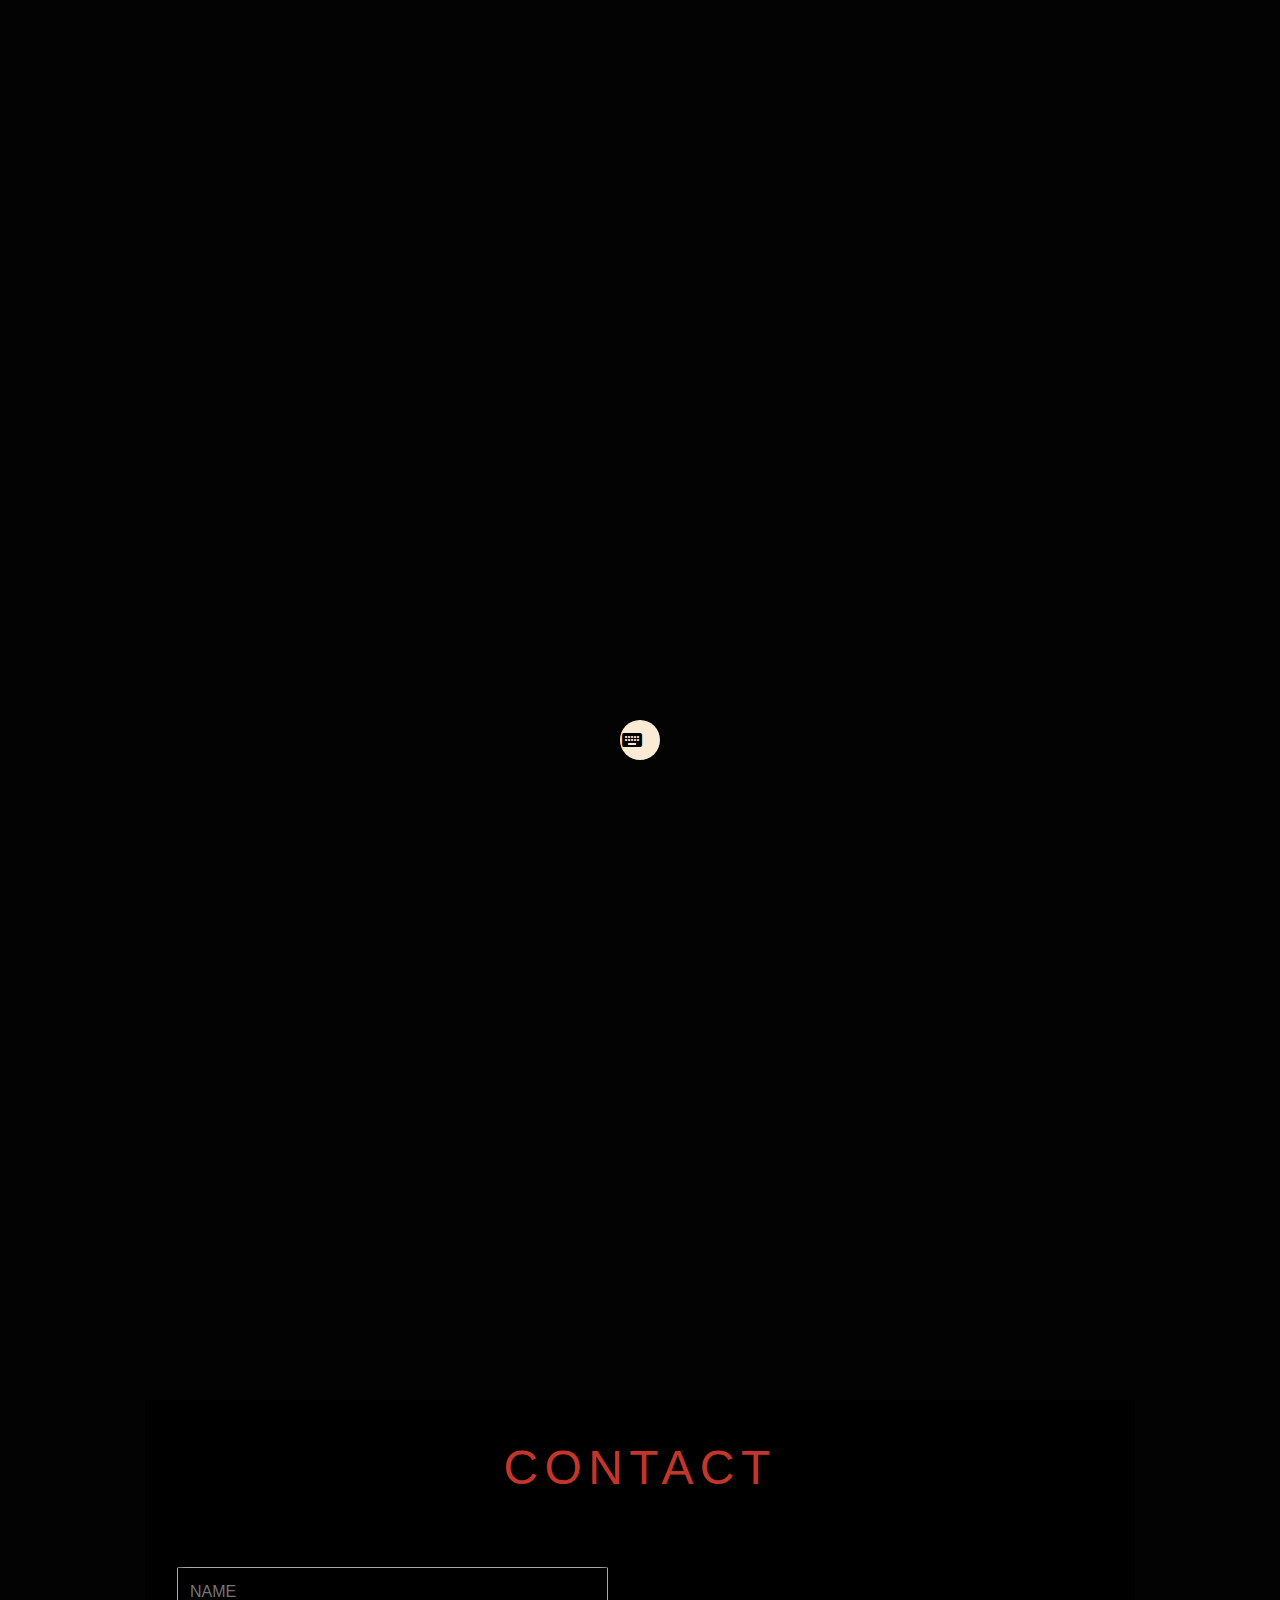
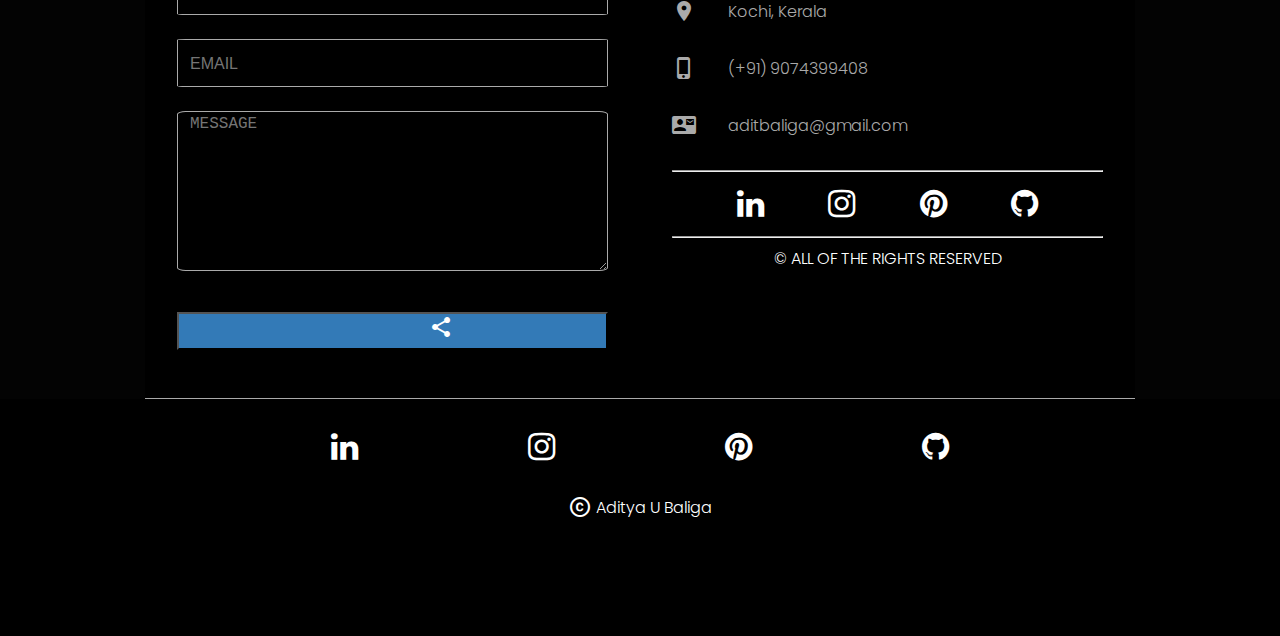
==== index.html @ df80c7c4 "Add files via upload" ====
<html>
    <head>
        <meta name="viewport" content="width=device-width, initial-scale=1">
        <!-- <link href="https://fonts.googleapis.com/css?family=Lora/Ubuntu:300,700&display=swap" rel="stylesheet"> -->
        <link href='https://fonts.googleapis.com/css?family=Poppins' rel='stylesheet'>
        <link rel="stylesheet" href="https://fonts.googleapis.com/icon?family=Material+Icons">
        <link rel="stylesheet" href="https://cdnjs.cloudflare.com/ajax/libs/font-awesome/4.7.0/css/font-awesome.min.css">
        <link rel="stylesheet" href="css/styles.css">
        <script src="js/home.js"></script>
        <title>Aditya Baliga | Portfolio</title>
        <link rel="icon" href="images/me1.jpg">
    </head>
    <body>
        <div class="overlay container">
            <header class="navbar">
                <div class="site-title">
                    <div class="title-image-div">
                        <a href="index.html"><img src="images/me1.jpg " class="title-image" alt="Aditya Baliga"></a>
                    </div>
                    <div class="site-title-info">
                        <h1>ADITYA U BALIGA</h1>
                        <p class="subtitle">A blog/portfolio encompassing my life</p>
                    </div>
                    <div class="menubar">
                        <span class="material-icons menubar-icon" onclick="menubarShow()">menu</span>
                    </div>
                </div>
                <nav class="navbar-menu" id="nvbm">
                    <ul class="nav-list">
                        <li><a href="index.html" class="current-page">Home</a></li>
                        <li><a href="blog.html">Blog</a></li>
                        <li><a href="projects.html">Projects</a></li>
                        <li><a href="resume.html">Resume</a></li>
                        <li><a href="#contact" class="smooth-scroll">Contact</a></li>
                    </ul>
                </nav>
            </header>
            <div class="overlay-about"></div>
            <div class="overlay-arrow">
                <span class="overlay-arrow-symbol" onclick="closeOverlay()">
                    <span class="material-icons overlay-arrow-symbol-up">keyboard_double_arrow_up</span>
                </span>
            </div>
        </div>

        <div class="main container">
            <div class="main-top">
                <div class="articles">
                </div>
                <div class="fun">
                </div>
                <div class="horizontal-scroll">
                  
                </div>
            </div>
            <section class="contact" id="contact">

                <div class="contact-heading">
                <h1 class="section-header">Contact</h1>
                </div>
                
                <div class="contact-wrapper">                  
                  <form id="contact-form" class="form-horizontal" role="form">
                     
                    <div class="form-group">
                      <div class="col-sm-12">
                        <input type="text" class="form-control" id="name" placeholder="NAME" name="name" value="" required>
                      </div>
                    </div>
                    <div class="form-group">
                      <div class="col-sm-12">
                        <input type="email" class="form-control" id="email" placeholder="EMAIL" name="email" value="" required>
                      </div>
                    </div>
                    <textarea class="form-control form-message" rows="10" placeholder="MESSAGE" name="message" required></textarea>
                    
                    <button class="btn btn-primary send-button" id="submit" type="submit" value="SEND">
                      <div class="alt-send-button">
                        <i class="material-icons">ios_share</i><span class="send-text">SEND</span>
                      </div>
                    </button>
                    
                  </form>
                                    
                    <div class="direct-contact-container">
                      <ul class="contact-list">
                        <li class="contact-list-item">
                          <div class="contact-list-symbols"><span class="material-icons">location_on</span></div>
                          <div class="contact-list-text"><span>Kochi, Kerala</span></div>
                        </li>
                        <li class="contact-list-item">
                          <div class="contact-list-symbols"><span class="material-icons">phone_iphone</span></div>
                          <div class="contact-list-text"><span><a href="tel:+91 9074399408" title="Give me a call">(+91) 9074399408</a></span</div>
                        </li>
                        <li class="contact-list-item">
                          <div class="contact-list-symbols"><span class="material-icons">contact_mail</span></div>
                          <div class="contact-list-text"><span><a href="mailto:aditbaliga@gmail.com" title="Send me an email">aditbaliga@gmail.com</a></span></div>
                        </li>
                      </ul>
              
                      <hr>
                      <ul class="social-media-list">
                        <li><a href="#" target="_blank" class="contact-icon">
                          <i class="fa fa-linkedin" aria-hidden="true"></i></a>
                        </li>
                        <li><a href="https://www.instagram.com/adi.baliga/" target="_blank" class="contact-icon">
                          <i class="fa fa-instagram" aria-hidden="true"></i></a>
                        </li> 
                        <li><a href="#" target="_blank" class="contact-icon">
                          <i class="fa fa-pinterest" aria-hidden="true"></i></a>
                        </li> 
                        <li><a href="#" target="_blank" class="contact-icon">
                          <i class="fa fa-github" aria-hidden="true"></i></a>
                        </li>     
                      </ul>
                      <hr>
              
                      <div class="copyright">&copy; ALL OF THE RIGHTS RESERVED</div>
                    </div>
                </div>
              </section>  
                
                
        </div>
        
        <footer>
            <div class="socials">
                <div class="socials-info"></div>
                <div class="social-media">
                    <a href="#" class="fa fa-linkedin"></a>
                    <a href="https://www.instagram.com/adi.baliga/" class="fa fa-instagram"></a>
                    <a href="#" class="fa fa-pinterest"></a>
                    <a href="#" class="fa fa-github"></a>
                </div>
                <div class="copyright-div">
                    <div>
                        <span class="material-icons copyright">copyright</span>
                    </div>
                    <div>
                        <span class="copyright-text">Aditya U Baliga</span>
                    </div>
                </div>
            </div>
        </footer>
    </body>
</html>
---- css/styles.css ----
body {
    margin: 0;
    font-family: 'Poppins';
    font-weight: 300;
    background: black;
}

a {
    text-decoration: none;
    color: rgb(196,54,42);
}

.current-page{
    border-bottom: 1px solid blanchedalmond;
}

/* =======================
   ======== HEADER ========
*/

.overlay {
    width: 100%;
    height: 0;
    /*background-image: url("../images/background640.jpg") !important;*/
    background-color: rgb(3,3,3);
    overflow-y: hidden;
    transition: 1.5s;
  }

.navbar {
    min-height: 8vh;
    height: auto;
    width: 100%;
    max-width: 990px;
    display: none;
    flex-direction: row;
    margin: 0 auto;
}

.title-image-div {
    align-items: center;
    display: flex;
    margin: 0.5em;
}

.title-image{
    border-radius: 50%;
    border:1px solid blanchedalmond;
    height: 3em;
    margin: auto;
}

.title-image:hover,
.title-image:focus{
    cursor: pointer;
}

.site-title {
    width: 40%;
    display: flex;
    flex-direction: row;
    justify-content: space-evenly;
}

.site-title-info{
    text-align: center;
    width: 90%;
}

.site-title h1{
    color: rgb(248,201,197);
    font-size: 1.5em;
}

.site-title p{
    margin-top:-1em;
    color: blanchedalmond;
    font-size: 1em;
}

.menubar{
    display: none;
    width: 10%;
    text-align: center;
    margin: auto;
    color: #AAAAAA;
}

nav {
    width: 55%;
}

nav ul{
    list-style: none; /* remove bullet points */ 
    display: flex;
    flex-direction: row;
    justify-content: space-between;
    font-size: 1.5em;
}

.nav-list li:hover,
.nav-list li:focus{
    transform: scale(1.1);
}

.overlay-about {
    height: 80%;
}

.overlay-arrow {
    height: 20%;
    display: flex;
    align-items:start;
    justify-content: space-evenly;
}

.overlay-arrow-symbol {
    height: 40px;
    width: 40px;
    background-color: antiquewhite;
    border-radius: 50%;
    padding: 0 0;
    display: flex;
    align-items: center;
    justify-content: space-evenly;
}

.overlay-arrow-symbol:hover{
    cursor: pointer;
    transform: scale(1.1);
}

/* =======================
   ======== MAIN CONTENT ========
*/

.main {
    width: 100%;
    height: auto;
    background-color: rgb(3,3,3);
}

.main-top{
    width: 100%;
    max-width: 990px;
    margin: 0 auto;
    height: 500px;
    display: flex;
    justify-content: center;
}


.bounce-image {
    width: 25%;
    animation: bounce 3s linear infinite;
    animation-fill-mode: both;
}

@keyframes bounce {
    0%, 20%, 50%, 80%, 100% {
        transform: translateY(0);
    }
    40% {
        transform: translateY(-4em);
    }
    60% {
        transform: translateY(-2em);
    }
}

body {
    margin: 0;
    padding: 0;
    background-color: #000;
    padding-bottom: 100px;
  }
  
.contact {
    width: 100%;
    max-width: 990px;
    background-color: #000;
    margin: 0 auto;
    display: flex;
    flex-direction: column;
    justify-content: center;
    height: auto;
    border-bottom: 0.05em solid #AAAAAA;
    margin-bottom: 1em;
}

.section-header {
    text-align: center;
    margin: 0 auto;
    padding: 2.5rem 0;
    color: rgb(196,54,42);;
    text-transform: uppercase;
    letter-spacing: 0.4rem;
    font: 300 3em 'Oswald', sans-serif;
}


.contact-wrapper {
    display: flex;
    width: 100%;
}

.form-horizontal{
    width: 50%;
    border: 2em solid #000;
}

.form-group{
    width: 100%;
}

.form-control{
    width: 100%;
    height: 3em;
    margin-bottom: 1.5em;
    border: 0.1em solid #AAAAAA;
    border-radius: 2%;
    background-color: #000;
    color: gold;
    font-size: 1rem;
    padding-left: 0.75em;
    padding-top: 0.2em;
}

.form-group.focus {
    border-color: #007bb5 !important;
}

.form-message{
    height: 10em;
}

.send-button{
    width: 100%;
    background-color: #337AB7;
    color: white;
}

.send-button {
    margin-top: 1.3em;
    height: 2.8em;
    width: 100%;
    overflow: hidden;
    transition: all .2s ease-in-out;
}

.alt-send-button {
    width: 100%;
    height: 2.4em;
    transition: all .2s ease-in-out;
}

.send-text {
    display: block;
    margin-top: 1em;
    font: 700 0.85em 'Lato', sans-serif;
    letter-spacing: 0.1em;
}

.alt-send-button:hover {
    transform: translate3d(0, -2em, 0);
}

.direct-contact-container{
    width: 50%;
    border: 2rem solid #000;
}

.contact-list{
    list-style: none;
    padding: 0;
}

.contact-list-item{
    padding: 1em 0;
    display: flex;
}

.contact-list-item:hover .contact-list-text, 
.contact-list-item:hover .contact-list-symbols,
.contact-list-item:hover .contact-list-text a{
    color: white;
}

.contact-list-symbols,
.contact-list-text {
    display: block;
    color: #AAAAAA;
}

.contact-list-text{
    margin-left: 2em;
}

.contact-list-text a{
    text-decoration: none;
    color: #AAAAAA;
}

.social-media-list{
    display: flex;
    justify-content: space-evenly;
    padding: 0;
}

.contact-icon{
    display: block;
}

.copyright{
    text-align: center;
    color: blanchedalmond;
}

/* =======================
   ======== FOOTER ========
*/

.socials {
    width: 100%;
    max-width: 990px;
    margin: 0 auto;
}

.socials-info{
    height: 0;
    background-color: brown;
}

.social-media{
    display: flex;
    padding: 1em;
    justify-content: space-evenly;
}

.fa {
    display: block;
    font-size: 2em;
    text-align: center;
    text-decoration: none;
    border-radius: 50%;
    background: #000;
    color: white;
  }



.fa-linkedin:hover,
.fa-linkedin:focus{
    color: #007bb5;
    transform: scale(1.1);
  }
.fa-instagram:hover,
.fa-instagram:hover:focus{
   color: rgb(244,0,131);
   transform: scale(1.1);
}

.fa-pinterest:hover,
.fa-pinterest:focus{
    color: #cb2027;
    transform: scale(1.1);
  }

.fa-github:hover,
.fa-github:focus{
    color: #9B59B6;
    transform: scale(1.1);
  }

.copyright-div{
    margin: 1em auto;
    align-items: center;
    display: flex;
    justify-content: center;
}

.copyright{
    color:white;
    margin: 0 0.1em;
}

.copyright-text{
    color: white;
    margin: 0 0.1em;
}

.copyright-div:hover .copyright,
.copyright-div:hover .copyright-text,
.copyright-div:focus .copyright,
.copyright-div:focus .copyright-text {
    color: gold; 
}

@media (max-width: 990px) {
    .navbar{
        flex-direction: column;
        margin:0;
        height: auto;
    }
    
    .navbar .site-title{
        width: 100%;
        text-align: center;
        justify-content: space-evenly;
        margin:0 auto;
    }

    .menubar {
        display: block;
    }

    .menubar-icon:hover,
    .menubar-icon:focus{
        transform: scale(1.15); /* Add a scale transformation on hover */
        cursor: pointer;
    }
    
    .navbar-menu{
        flex-direction: column;
        width: 100%;
        display: none;
        transition: 1.5s;
    }

    .visible {
        width: 90%;
        height: auto;
        display: block;
        margin: auto;
        text-align: center;
    }

    nav ul{
        flex-direction: column;
        text-align: center;
    }

    .contact-wrapper{
        flex-direction: column;
    }

    .form-horizontal{
        margin: 0 auto;
        padding-bottom: 1em;
        border-bottom: 0.1em solid #fff;
    }

    .direct-contact-container{
        margin:0 auto;
    }

    .social-media-list .fa-linkedin{
        color: #007bb5;
    }
    .social-media-list .fa-instagram{
        color: rgb(244,0,131);
    }

    .social-media-list .fa-pinterest{
        color: #cb2027;
    }

    .social-media-list .fa-github{
        color: #9B59B6;
    }
}
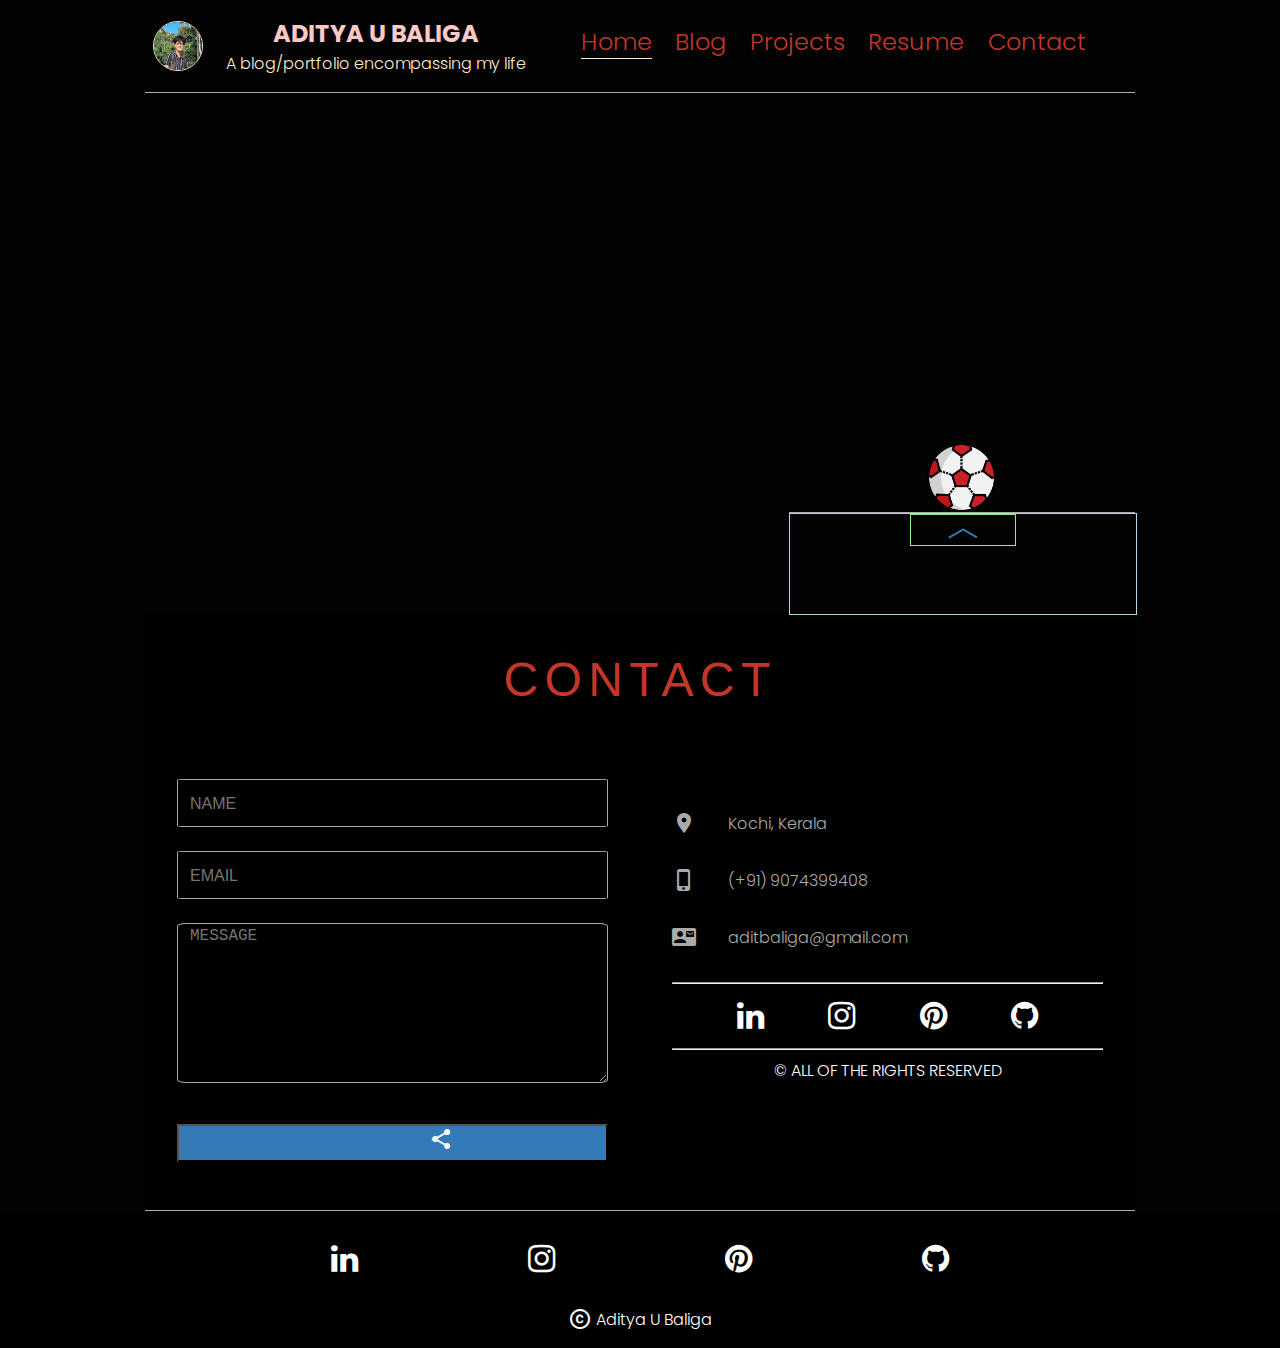
==== commit 284b1868: "Add files via upload" ====
--- a/index.html
+++ b/index.html
@@ -48,9 +48,20 @@
                 <div class="articles">
                 </div>
                 <div class="fun">
-                </div>
-                <div class="horizontal-scroll">
-                  
+                  <div class="fun-animation" onclick="bounceFootball()">
+                    <img class="fun-animation-image" src="images/football-svgrepo-com.png">
+                  </div>
+                  <div class="fun-text">
+                    <div class="fun-text-attachment">
+                      <div class="fun-text-attachment-div fun-text-attachment-div-1">
+                        <div class="attachline attachline-1"></div>
+                      </div>
+                      <div class="fun-text-attachment-div fun-text-attachment-div-2">
+                        <div class="attachline attachline-2"></div>
+                      </div>
+                    </div>
+                    <div class="fun-text-board"></div>
+                  </div>
                 </div>
             </div>
             <section class="contact" id="contact">
--- a/css/styles.css
+++ b/css/styles.css
@@ -32,9 +32,28 @@
     height: auto;
     width: 100%;
     max-width: 990px;
+    border-bottom: 0.1em solid #AAAAAA;
     display: none;
     flex-direction: row;
     margin: 0 auto;
+}
+
+
+nav {
+    width: 55%;
+}
+
+nav ul{
+    list-style: none; /* remove bullet points */ 
+    display: flex;
+    flex-direction: row;
+    justify-content: space-between;
+    font-size: 1.5em;
+}
+
+.nav-list li:hover,
+.nav-list li:focus{
+    transform: scale(1.1);
 }
 
 .title-image-div {
@@ -86,23 +105,6 @@
     color: #AAAAAA;
 }
 
-nav {
-    width: 55%;
-}
-
-nav ul{
-    list-style: none; /* remove bullet points */ 
-    display: flex;
-    flex-direction: row;
-    justify-content: space-between;
-    font-size: 1.5em;
-}
-
-.nav-list li:hover,
-.nav-list li:focus{
-    transform: scale(1.1);
-}
-
 .overlay-about {
     height: 80%;
 }
@@ -144,7 +146,6 @@
     width: 100%;
     max-width: 990px;
     margin: 0 auto;
-    height: 500px;
     display: flex;
     justify-content: center;
 }
@@ -156,15 +157,108 @@
     animation-fill-mode: both;
 }
 
-@keyframes bounce {
-    0%, 20%, 50%, 80%, 100% {
-        transform: translateY(0);
+.articles{
+    width: 65%;
+}
+
+.fun{
+    height: 500px;
+    width: 35%;
+}
+
+.fun-animation{
+    height: 80%;
+    width: 100%;
+    border-bottom: 0.1em #AAAAAA solid;
+    display: flex;
+    align-items: flex-end;
+    justify-content: center;
+    overflow: hidden; /* Ensure the bouncing effect stays within the container */
+}
+
+.fun-animation-image{
+    width: 20%;
+    cursor: pointer;
+    /*animation: bounce 0.5s ease 2;*/
+    animation: none;
+}
+
+.fun-text{
+    height: 20%;
+    width: 100%;
+    border: 1px lightblue solid;
+}
+
+.fun-text-attachment{
+    width: 30%;
+    height: 30%;
+    margin: 0 auto;
+    border: 1px lightgreen solid;
+    position: relative; /* Add this line */
+    display: flex;
+    justify-content: center;
+}
+
+.fun-text-attachment-div{
+    width: 50%;
+    overflow: hidden;
+    margin-bottom: 0;
+    margin-top: auto;
+}
+
+.fun-text-attachment-div-1{
+    margin-right: 0;
+}
+
+.attachline{
+    width: 0.1em;
+    height: 100%;
+    background-color: #337AB7;
+}
+
+.attachline-1{
+    transform: rotate(60deg);
+    margin-left: auto;
+    margin-right: 0;
+}
+
+.attachline-2{
+    transform: rotate(-60deg);
+}
+
+@keyframes bounce{
+    10% {
+        transform: translateY(-3em) rotate(36deg);
+    }
+    20% {
+        transform: translateY(-6em) rotate(72deg);
+    }
+    30% {
+        transform: translateY(-9em) rotate(108deg);
     }
     40% {
-        transform: translateY(-4em);
+        transform: translateY(-5em) rotate(144deg);
+    }
+    45% {
+        transform: translateY(-2em) rotate(162deg);
+    }
+    50% {
+        transform: translateY(0) rotate(180deg);
     }
     60% {
-        transform: translateY(-2em);
+        transform: translateY(-2em) rotate(216deg);
+    }
+    70% {
+        transform: translateY(-5em) rotate(252deg);
+    }
+    80% {
+        transform: translateY(0) rotate(288deg);
+    }
+    90% {
+        transform: translateY(-2em) rotate(324deg);
+    }
+    100% {
+        transform: translateY(0) rotate(360deg);
     }
 }
 
@@ -172,7 +266,6 @@
     margin: 0;
     padding: 0;
     background-color: #000;
-    padding-bottom: 100px;
   }
   
 .contact {
@@ -401,6 +494,7 @@
         flex-direction: column;
         margin:0;
         height: auto;
+        border-bottom: 0.1em solid #AAAAAA;
     }
     
     .navbar .site-title{
@@ -431,17 +525,32 @@
         width: 90%;
         height: auto;
         display: block;
-        margin: auto;
+        margin-left: auto;
+        margin-right: auto;
         text-align: center;
     }
 
     nav ul{
+        padding: 0;
         flex-direction: column;
-        text-align: center;
+    }
+
+    .main-top{
+        flex-direction: column;
+    }
+
+    .articles{
+        margin: 0 auto;
+    }
+
+    .fun{
+        margin: 0 auto;
+        order: -1;
     }
 
     .contact-wrapper{
         flex-direction: column;
+        justify-content: center;
     }
 
     .form-horizontal{
@@ -453,19 +562,4 @@
     .direct-contact-container{
         margin:0 auto;
     }
-
-    .social-media-list .fa-linkedin{
-        color: #007bb5;
-    }
-    .social-media-list .fa-instagram{
-        color: rgb(244,0,131);
-    }
-
-    .social-media-list .fa-pinterest{
-        color: #cb2027;
-    }
-
-    .social-media-list .fa-github{
-        color: #9B59B6;
-    }
 }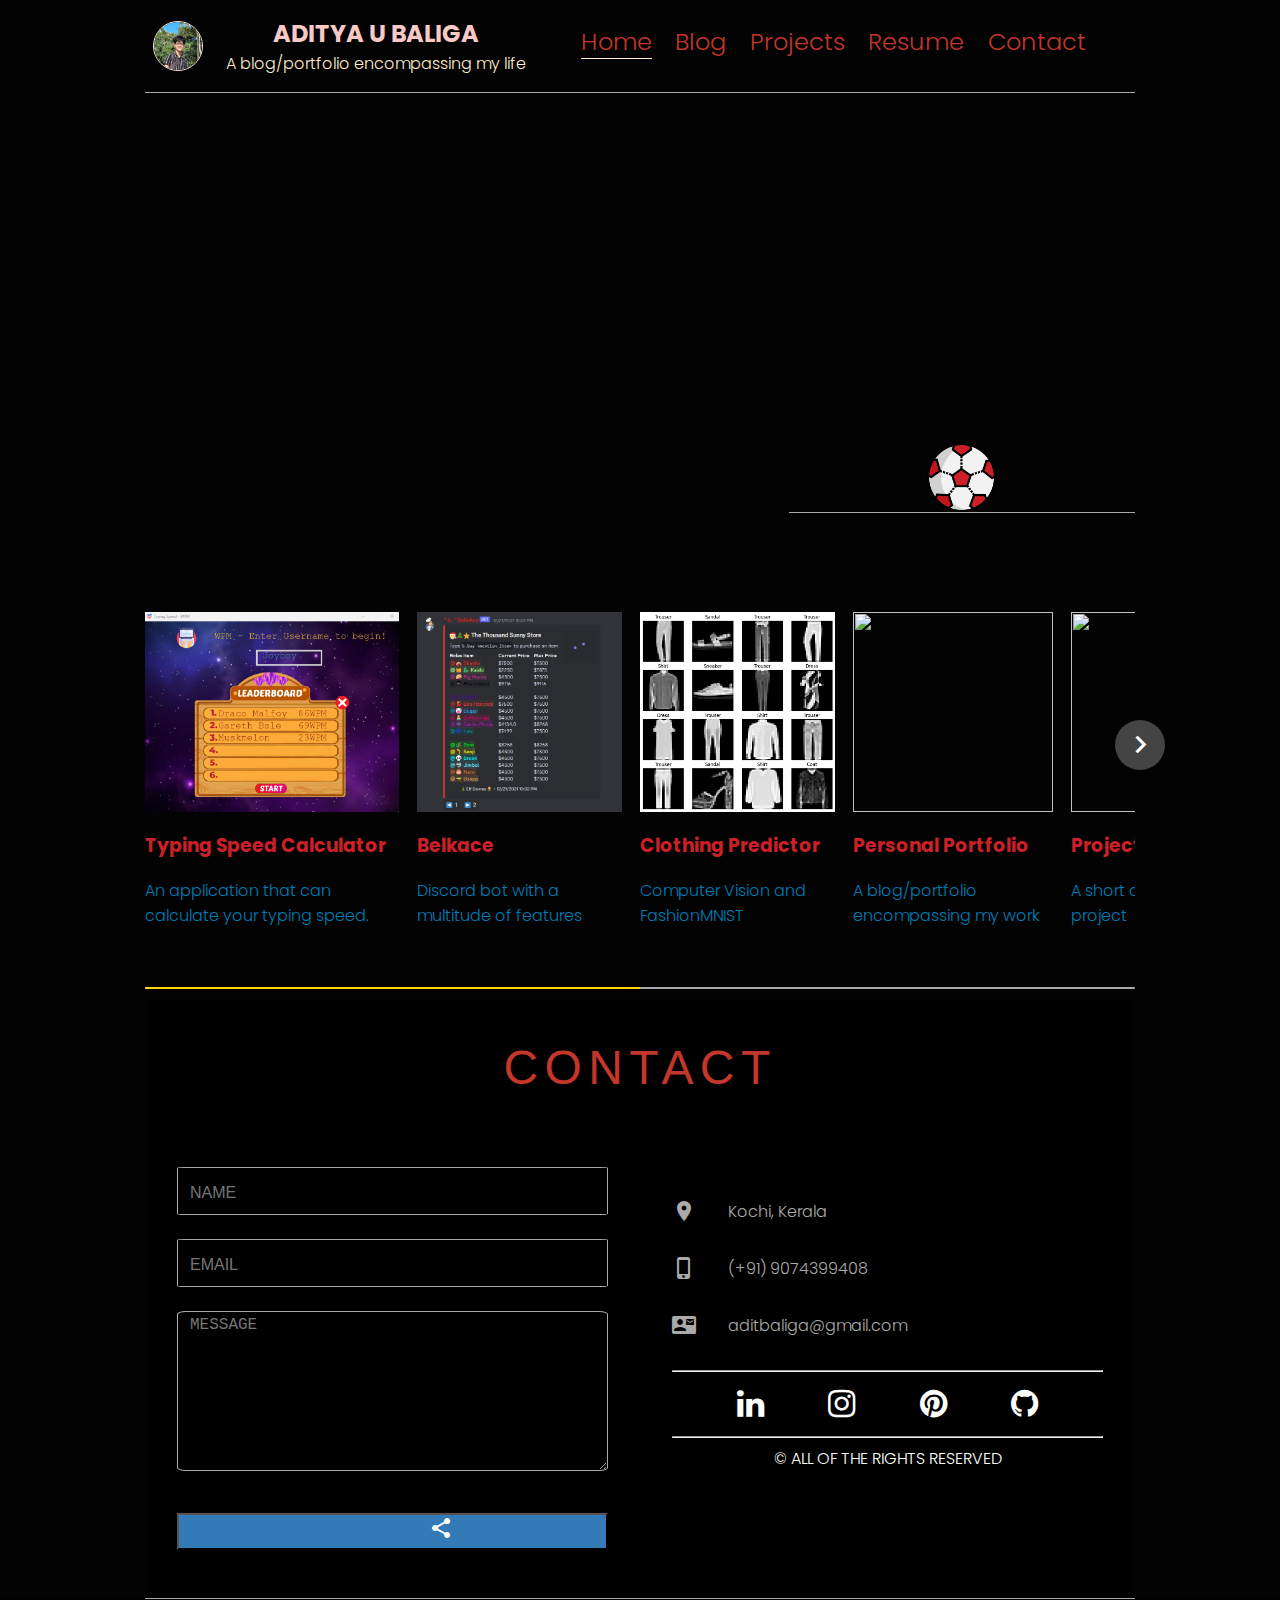
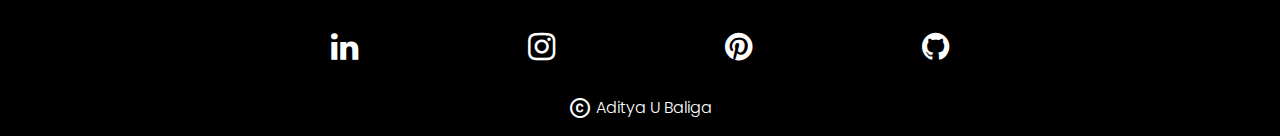
==== commit 996db078: "Add files via upload" ====
--- a/index.html
+++ b/index.html
@@ -64,6 +64,63 @@
                   </div>
                 </div>
             </div>
+
+            <section class="project-slider">
+              <div class="slider-wrapper">
+                <button id="prev-slide" class="slide-button material-icons">
+                  chevron_left
+                </button>
+
+                <div class="card-list">
+                  <div class="card-item">
+                    <img class="project-image" src="images/typingSpeed.png">
+                    <div class="project-notes">
+                      <h3 class="project-notes-title">Typing Speed Calculator</h3>
+                      <p class="project-notes-description">An application that can calculate your typing speed.</p>
+                    </div>
+                  </div>
+                  <div class="card-item">
+                    <img class="project-image" src="images/belkace.png">
+                    <div class="project-notes">
+                      <h3 class="project-notes-title">Belkace</h3>
+                      <p class="project-notes-description">Discord bot with a multitude of features</p>
+                    </div>
+                  </div>
+                  <div class="card-item">
+                    <img class="project-image" src="images/fashionMNIST.png">
+                    <div class="project-notes">
+                      <h3 class="project-notes-title">Clothing Predictor</h3>
+                      <p class="project-notes-description">Computer Vision and FashionMNIST</p>
+                    </div>
+                  </div>
+                  <div class="card-item">
+                    <img class="project-image" src="#">
+                    <div class="project-notes">
+                      <h3 class="project-notes-title">Personal Portfolio</h3>
+                      <p class="project-notes-description">A blog/portfolio encompassing my work</p>
+                    </div>
+                  </div>
+                  <div class="card-item">
+                    <img class="project-image" src="#">
+                    <div class="project-notes">
+                      <h3 class="project-notes-title">Project Name</h3>
+                      <p class="project-notes-description">A short description of the project</p>
+                    </div>
+                  </div>
+                </div>
+
+                <button id="next-slide" class="slide-button material-icons">
+                  chevron_right
+                </button>
+              </div>
+              <div class="slider-scrollbar">
+                <div class="scrollbar-track">
+                  <div class="scrollbar-thumb"></div>
+                </div>
+              </div>
+
+            </section>
+
             <section class="contact" id="contact">
 
                 <div class="contact-heading">
--- a/css/styles.css
+++ b/css/styles.css
@@ -183,49 +183,6 @@
     animation: none;
 }
 
-.fun-text{
-    height: 20%;
-    width: 100%;
-    border: 1px lightblue solid;
-}
-
-.fun-text-attachment{
-    width: 30%;
-    height: 30%;
-    margin: 0 auto;
-    border: 1px lightgreen solid;
-    position: relative; /* Add this line */
-    display: flex;
-    justify-content: center;
-}
-
-.fun-text-attachment-div{
-    width: 50%;
-    overflow: hidden;
-    margin-bottom: 0;
-    margin-top: auto;
-}
-
-.fun-text-attachment-div-1{
-    margin-right: 0;
-}
-
-.attachline{
-    width: 0.1em;
-    height: 100%;
-    background-color: #337AB7;
-}
-
-.attachline-1{
-    transform: rotate(60deg);
-    margin-left: auto;
-    margin-right: 0;
-}
-
-.attachline-2{
-    transform: rotate(-60deg);
-}
-
 @keyframes bounce{
     10% {
         transform: translateY(-3em) rotate(36deg);
@@ -266,8 +223,124 @@
     margin: 0;
     padding: 0;
     background-color: #000;
-  }
-  
+}
+
+/* PROJECTS SLIDER*/
+
+.project-slider{
+    max-width: 990px;
+    width: 95%;
+    margin: 0 auto;
+}
+
+.project-image {
+    height: 200px; /* 253*200*/
+}
+
+.project-notes-title{
+    color: #cb2027;
+}
+
+.project-notes-description{
+    color: #007bb5;
+}
+
+.slider-wrapper .card-list{
+    display: grid;
+    gap: 18px;
+    margin-bottom: 2em;
+    overflow-x: auto;
+    scrollbar-width: none;
+    grid-template-columns: repeat(10, 1fr);
+}
+
+.slider-wrapper {
+    position: relative;
+}
+
+.slider-wrapper .slide-button {
+    position: absolute;
+    top: 40%;
+    height: 50px;
+    width: 50px;
+    color: #fff;
+    border: none;
+    outline: none;
+    background: #444;
+    font-size: 2.2rem;
+    cursor: pointer;
+    border-radius: 50%;
+    transform: translateY(-50%);
+}
+
+.slider-wrapper .slide-button:hover {
+    background-color: #fff;
+    color: #444;
+}
+
+.slider-wrapper .slide-button#prev-slide {
+    left: -30px;
+    display: none;
+}
+
+.slider-wrapper .slide-button#next-slide {
+    right: -30px;
+}
+
+.slider-wrapper .card-list::-webkit-scrollbar{
+    display: none;
+}
+
+.slider-wrapper .card-list .card-item{
+    height: 100%;
+    object-fit: cover;
+}
+
+.project-slider .slider-scrollbar{
+    height: 24px;
+    width: 100%;
+    display: flex;
+    align-items: center;
+}
+
+.slider-scrollbar .scrollbar-track{
+    height: 2px;
+    width: 100%;
+    background-color: #AAAAAA;
+    position: relative;
+    border-radius: 4px;
+}
+
+.slider-scrollbar:hover .scrollbar-track {
+    height: 4px;
+}
+
+.slider-scrollbar .scrollbar-thumb{
+    position: absolute;
+    height: 100%;
+    width: 50%;
+    background-color: gold;
+    border-radius: inherit;
+    cursor: grab;
+}
+
+.slider-scrollbar .scrollbar-track:active {
+    cursor: grabbing;
+    height: 8px;
+    top:-2px;
+}
+
+.slider-scrollbar .scrollbar-thumb::after {
+    content: "";
+    position: absolute;
+    left: 0;
+    right: 0;
+    top: -10px;
+    bottom: -10px;
+}
+
+/* CONTACT ME SECTION */
+
 .contact {
     width: 100%;
     max-width: 990px;
@@ -546,8 +619,15 @@
     .fun{
         margin: 0 auto;
         order: -1;
-    }
-
+        height: 400px;
+        width: 55%;
+    }
+    
+    .fun-animation-image:focus{
+        cursor: pointer;
+    }
+
+    
     .contact-wrapper{
         flex-direction: column;
         justify-content: center;
@@ -562,4 +642,24 @@
     .direct-contact-container{
         margin:0 auto;
     }
+
+    /* PROJECTS SCROLLBAR*/
+    .slider-wrapper .slide-button{
+        display: none!important;
+    }
+
+    .slider-wrapper .card-list {
+        gap:10px;
+        margin-bottom: 15px;
+    }
+
+    /*
+    .slider-wrapper .card-list .card-item {
+        width: 2
+    }
+    */
+
+    .slider-scrollbar .scrollbar-thumb{
+        width: 20%;
+    }
 }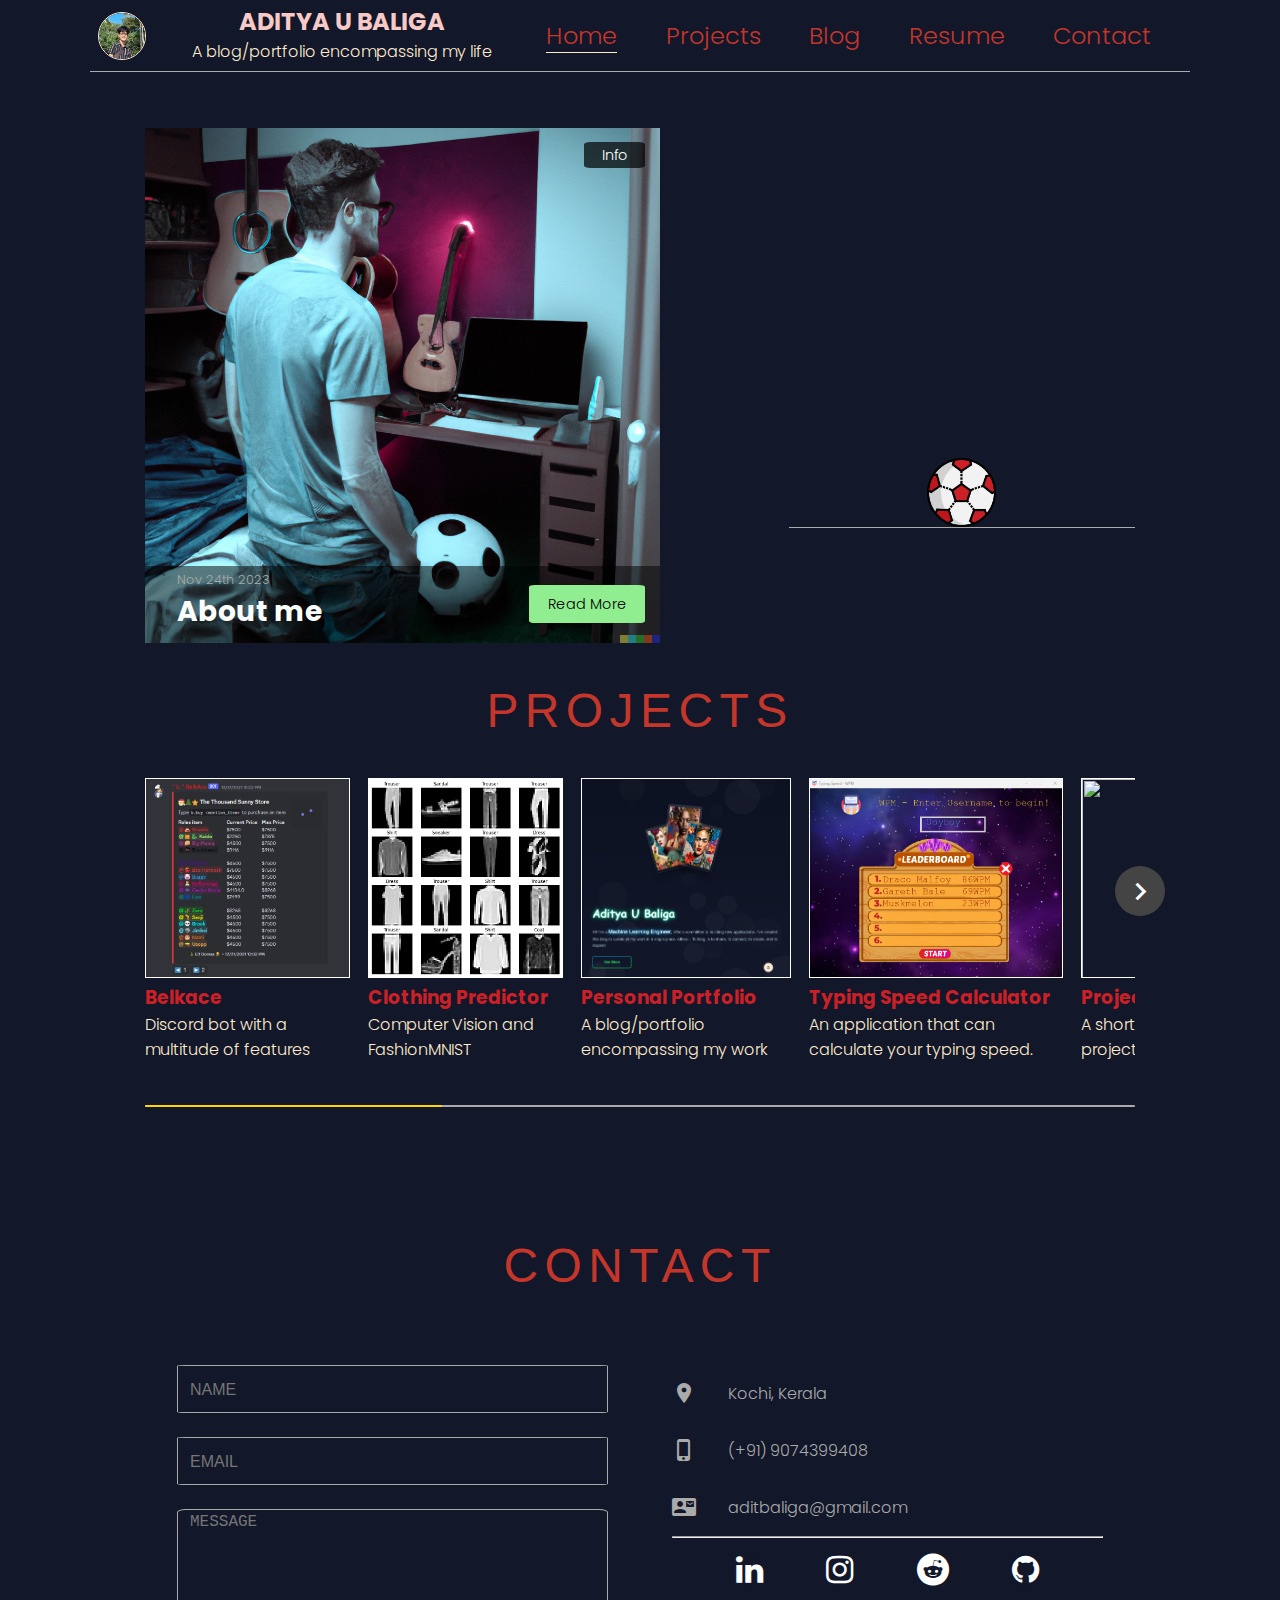
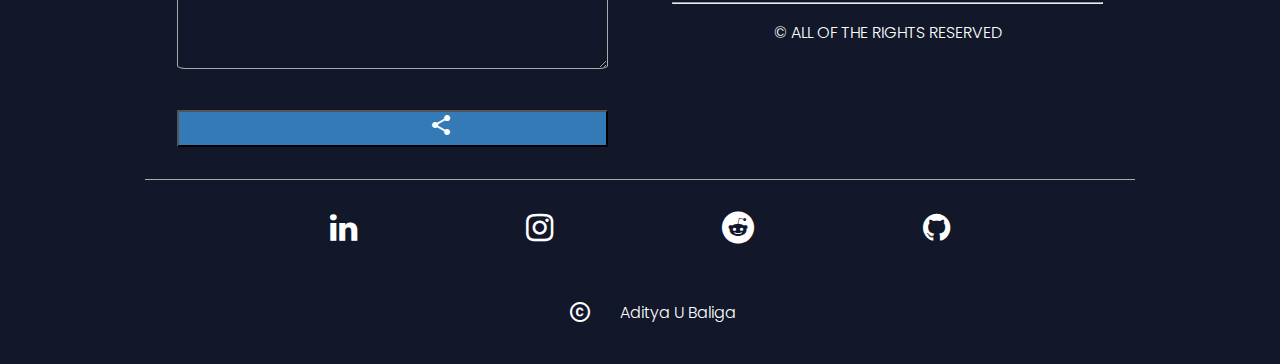
==== commit b2be34b4: "Add files via upload" ====
--- a/index.html
+++ b/index.html
@@ -8,7 +8,7 @@
         <link rel="stylesheet" href="css/styles.css">
         <script src="js/home.js"></script>
         <title>Aditya Baliga | Portfolio</title>
-        <link rel="icon" href="images/me1.jpg">
+        <link rel="icon" href="images/favicon.png">
     </head>
     <body>
         <div class="overlay container">
@@ -28,14 +28,40 @@
                 <nav class="navbar-menu" id="nvbm">
                     <ul class="nav-list">
                         <li><a href="index.html" class="current-page">Home</a></li>
+                        <li><a href="#projects" class="smooth-scroll">Projects</a></li>
                         <li><a href="blog.html">Blog</a></li>
-                        <li><a href="projects.html">Projects</a></li>
                         <li><a href="resume.html">Resume</a></li>
                         <li><a href="#contact" class="smooth-scroll">Contact</a></li>
                     </ul>
                 </nav>
             </header>
-            <div class="overlay-about"></div>
+            <div class="overlay-about">
+              <div class="body-overlay">
+                <section class="intro">
+                  <div class="intro-content">
+                    <h1 class="title">Aditya U Baliga</h1>
+                    <p class="description">
+                      Hi! I'm a <span class="collage-art">Machine Learning Engineer</span>, Who's committed to building new applications. 
+                      I've created this blog to curate all my work in a single place. Afterall, To blog, is to share, to connect, to create,
+                      and to inspire! 
+                    </p>
+                    <a href="#" class="btn">See More</a>
+                  </div>
+            
+                  <div class="card-container">
+                    <div style="--r: -15; --y: 40; --x: 50" class="card">
+                      <img src="images/card1.jpg" alt="" />
+                    </div>
+                    <div style="--r: 5; --y: -30; --x: 30" class="card">
+                      <img src="images/card2.jpg" alt="" />
+                    </div>
+                    <div style="--r: 15; --y: 50; --x: 0" class="card">
+                      <img src="images/card3.jpg" alt="" />
+                    </div>
+                  </div>
+                </section>
+              </div>
+            </div>
             <div class="overlay-arrow">
                 <span class="overlay-arrow-symbol" onclick="closeOverlay()">
                     <span class="material-icons overlay-arrow-symbol-up">keyboard_double_arrow_up</span>
@@ -45,7 +71,24 @@
 
         <div class="main container">
             <div class="main-top">
-                <div class="articles">
+                <div class="top-articles">
+                <div class="top-articles-container">
+                  <img src="images/top-image.png" class="top-articles-image">
+                  <div class="top-articles-container-tag">
+                    <p>Info</p>
+                  </div>
+                  <div class="top-articles-container-overlay">
+                    <div class="top-articles-overlay-text">
+                      <div class="top-articles-overlay-text-info"><p>Nov 24th 2023</p></div>
+                      <div class="top-articles-overlay-text-heading"><h3>About me</h3></div>
+                    </div>
+                    <div class="top-articles-overlay-more">
+                      <div class="top-articles-overlay-more-button">
+                        <a href="blog.html"><p>Read More</p></a>
+                      </div>
+                    </div>
+                  </div>
+                </div>
                 </div>
                 <div class="fun">
                   <div class="fun-animation" onclick="bounceFootball()">
@@ -65,7 +108,11 @@
                 </div>
             </div>
 
-            <section class="project-slider">
+            <section class="project-slider" id="projects">
+              <div class="project-heading">
+                <h1 class="section-header">Projects</h1>
+                </div>
+
               <div class="slider-wrapper">
                 <button id="prev-slide" class="slide-button material-icons">
                   chevron_left
@@ -73,31 +120,31 @@
 
                 <div class="card-list">
                   <div class="card-item">
+                    <img class="project-image" src="images/belkace.png">
+                    <div class="project-notes">
+                      <h3 class="project-notes-title">Belkace</h3>
+                      <p class="project-notes-description">Discord bot with a multitude of features</p>
+                    </div>
+                  </div>
+                  <div class="card-item">
+                    <img class="project-image" src="images/fashionMNIST.png">
+                    <div class="project-notes">
+                      <h3 class="project-notes-title">Clothing Predictor</h3>
+                      <p class="project-notes-description">Computer Vision and FashionMNIST</p>
+                    </div>
+                  </div>
+                  <div class="card-item">
+                    <img class="project-image" src="images/portfolio.png">
+                    <div class="project-notes">
+                      <h3 class="project-notes-title">Personal Portfolio</h3>
+                      <p class="project-notes-description">A blog/portfolio encompassing my work</p>
+                    </div>
+                  </div>
+                  <div class="card-item">
                     <img class="project-image" src="images/typingSpeed.png">
                     <div class="project-notes">
                       <h3 class="project-notes-title">Typing Speed Calculator</h3>
                       <p class="project-notes-description">An application that can calculate your typing speed.</p>
-                    </div>
-                  </div>
-                  <div class="card-item">
-                    <img class="project-image" src="images/belkace.png">
-                    <div class="project-notes">
-                      <h3 class="project-notes-title">Belkace</h3>
-                      <p class="project-notes-description">Discord bot with a multitude of features</p>
-                    </div>
-                  </div>
-                  <div class="card-item">
-                    <img class="project-image" src="images/fashionMNIST.png">
-                    <div class="project-notes">
-                      <h3 class="project-notes-title">Clothing Predictor</h3>
-                      <p class="project-notes-description">Computer Vision and FashionMNIST</p>
-                    </div>
-                  </div>
-                  <div class="card-item">
-                    <img class="project-image" src="#">
-                    <div class="project-notes">
-                      <h3 class="project-notes-title">Personal Portfolio</h3>
-                      <p class="project-notes-description">A blog/portfolio encompassing my work</p>
                     </div>
                   </div>
                   <div class="card-item">
@@ -128,7 +175,7 @@
                 </div>
                 
                 <div class="contact-wrapper">                  
-                  <form id="contact-form" class="form-horizontal" role="form">
+                  <form id="contact-form" class="form-horizontal" role="form" action="process.php" method="POST">
                      
                     <div class="form-group">
                       <div class="col-sm-12">
@@ -137,12 +184,12 @@
                     </div>
                     <div class="form-group">
                       <div class="col-sm-12">
-                        <input type="email" class="form-control" id="email" placeholder="EMAIL" name="email" value="" required>
+                        <input type="email" class="form-control" id="email" placeholder="EMAIL" name="email" value="" required pattern="[a-zA-Z0-9._%+-]+@[a-zA-Z0-9.-]+\.[a-zA-Z]{2,}$">
                       </div>
                     </div>
                     <textarea class="form-control form-message" rows="10" placeholder="MESSAGE" name="message" required></textarea>
                     
-                    <button class="btn btn-primary send-button" id="submit" type="submit" value="SEND">
+                    <button class="btn-primary send-button" id="submit" type="submit" value="SEND">
                       <div class="alt-send-button">
                         <i class="material-icons">ios_share</i><span class="send-text">SEND</span>
                       </div>
@@ -150,41 +197,41 @@
                     
                   </form>
                                     
-                    <div class="direct-contact-container">
-                      <ul class="contact-list">
-                        <li class="contact-list-item">
-                          <div class="contact-list-symbols"><span class="material-icons">location_on</span></div>
-                          <div class="contact-list-text"><span>Kochi, Kerala</span></div>
-                        </li>
-                        <li class="contact-list-item">
-                          <div class="contact-list-symbols"><span class="material-icons">phone_iphone</span></div>
-                          <div class="contact-list-text"><span><a href="tel:+91 9074399408" title="Give me a call">(+91) 9074399408</a></span</div>
-                        </li>
-                        <li class="contact-list-item">
-                          <div class="contact-list-symbols"><span class="material-icons">contact_mail</span></div>
-                          <div class="contact-list-text"><span><a href="mailto:aditbaliga@gmail.com" title="Send me an email">aditbaliga@gmail.com</a></span></div>
-                        </li>
-                      </ul>
-              
-                      <hr>
-                      <ul class="social-media-list">
-                        <li><a href="#" target="_blank" class="contact-icon">
-                          <i class="fa fa-linkedin" aria-hidden="true"></i></a>
-                        </li>
-                        <li><a href="https://www.instagram.com/adi.baliga/" target="_blank" class="contact-icon">
-                          <i class="fa fa-instagram" aria-hidden="true"></i></a>
-                        </li> 
-                        <li><a href="#" target="_blank" class="contact-icon">
-                          <i class="fa fa-pinterest" aria-hidden="true"></i></a>
-                        </li> 
-                        <li><a href="#" target="_blank" class="contact-icon">
-                          <i class="fa fa-github" aria-hidden="true"></i></a>
-                        </li>     
-                      </ul>
-                      <hr>
-              
-                      <div class="copyright">&copy; ALL OF THE RIGHTS RESERVED</div>
-                    </div>
+                  <div class="direct-contact-container">
+                    <ul class="contact-list">
+                      <li class="contact-list-item">
+                        <div class="contact-list-symbols"><span class="material-icons">location_on</span></div>
+                        <div class="contact-list-text"><span>Kochi, Kerala</span></div>
+                      </li>
+                      <li class="contact-list-item">
+                        <div class="contact-list-symbols"><span class="material-icons">phone_iphone</span></div>
+                        <div class="contact-list-text"><span><a href="tel:+91 9074399408" title="Give me a call">(+91) 9074399408</a></span</div>
+                      </li>
+                      <li class="contact-list-item">
+                        <div class="contact-list-symbols"><span class="material-icons">contact_mail</span></div>
+                        <div class="contact-list-text"><span><a href="mailto:aditbaliga@gmail.com" title="Send me an email">aditbaliga@gmail.com</a></span></div>
+                      </li>
+                    </ul>
+            
+                    <hr>
+                    <ul class="social-media-list">
+                      <li><a href="https://www.linkedin.com/in/aditya-baliga-263856227/" target="_blank" class="contact-icon">
+                        <i class="fa fa-linkedin" aria-hidden="true"></i></a>
+                      </li>
+                      <li><a href="https://www.instagram.com/adi.baliga/" target="_blank" class="contact-icon">
+                        <i class="fa fa-instagram" aria-hidden="true"></i></a>
+                      </li> 
+                      <li><a href="#" target="_blank" class="contact-icon">
+                        <i class="fa fa-reddit" aria-hidden="true"></i></a>
+                      </li> 
+                      <li><a href="https://github.com/BallAd15/" target="_blank" class="contact-icon">
+                        <i class="fa fa-github" aria-hidden="true"></i></a>
+                      </li>     
+                    </ul>
+                    <hr class="copyright-hr">
+            
+                    <div class="copyright">&copy; ALL OF THE RIGHTS RESERVED</div>
+                  </div>
                 </div>
               </section>  
                 
@@ -195,10 +242,10 @@
             <div class="socials">
                 <div class="socials-info"></div>
                 <div class="social-media">
-                    <a href="#" class="fa fa-linkedin"></a>
+                    <a href="https://www.linkedin.com/in/aditya-baliga-263856227/" class="fa fa-linkedin"></a>
                     <a href="https://www.instagram.com/adi.baliga/" class="fa fa-instagram"></a>
-                    <a href="#" class="fa fa-pinterest"></a>
-                    <a href="#" class="fa fa-github"></a>
+                    <a href="#" class="fa fa-reddit"></a>
+                    <a href="https://github.com/BallAd15/" class="fa fa-github"></a>
                 </div>
                 <div class="copyright-div">
                     <div>
--- a/css/styles.css
+++ b/css/styles.css
@@ -2,7 +2,7 @@
     margin: 0;
     font-family: 'Poppins';
     font-weight: 300;
-    background: black;
+    background: rgb(18, 23, 42);
 }
 
 a {
@@ -11,22 +11,469 @@
 }
 
 .current-page{
-    border-bottom: 1px solid blanchedalmond;
+    border-bottom: 1px solid blanchedalmond; 
 }
 
 /* =======================
    ======== HEADER ========
 */
 
+
+
+
+
+
+/* OVERLAY START*/
+@import url("https://fonts.googleapis.com/css2?family=Caveat:wght@700&family=Gloria+Hallelujah&family=Montserrat:wght@400;500;600;700;800;900&display=swap");
+
+*,
+*::after,
+*::before {
+  margin: 0;
+  padding: 0;
+  box-sizing: border-box;
+}
+
+:root {
+  --border-radius: 10px;
+}
+
+.body-overlay.prevent-background-scroll {
+  min-height: 100dvh;
+  overflow-y: hidden;
+}
+
+.body-overlay {
+  font-family: "Montserrat", sans-serif;
+  background-image: radial-gradient(
+      circle at 65% 15%,
+      rgba(255, 255, 255, 0.01) 0%,
+      rgba(255, 255, 255, 0.01) 3%,
+      transparent 3%,
+      transparent 100%
+    ),
+    radial-gradient(
+      circle at 40% 33%,
+      rgba(255, 255, 255, 0.03) 0%,
+      rgba(255, 255, 255, 0.03) 3%,
+      transparent 3%,
+      transparent 100%
+    ),
+    radial-gradient(
+      circle at 9% 92%,
+      rgba(255, 255, 255, 0.03) 0%,
+      rgba(255, 255, 255, 0.03) 3%,
+      transparent 3%,
+      transparent 100%
+    ),
+    radial-gradient(
+      circle at 84% 0%,
+      rgba(255, 255, 255, 0.01) 0%,
+      rgba(255, 255, 255, 0.01) 7%,
+      transparent 7%,
+      transparent 100%
+    ),
+    radial-gradient(
+      circle at 97% 94%,
+      rgba(255, 255, 255, 0.03) 0%,
+      rgba(255, 255, 255, 0.03) 7%,
+      transparent 7%,
+      transparent 100%
+    ),
+    radial-gradient(
+      circle at 13% 95%,
+      rgba(255, 255, 255, 0.02) 0%,
+      rgba(255, 255, 255, 0.02) 7%,
+      transparent 7%,
+      transparent 100%
+    ),
+    radial-gradient(
+      circle at 77% 8%,
+      rgba(255, 255, 255, 0.03) 0%,
+      rgba(255, 255, 255, 0.03) 7%,
+      transparent 7%,
+      transparent 100%
+    ),
+    radial-gradient(
+      circle at 58% 0%,
+      rgba(255, 255, 255, 0.03) 0%,
+      rgba(255, 255, 255, 0.03) 7%,
+      transparent 7%,
+      transparent 100%
+    ),
+    radial-gradient(
+      circle at 76% 71%,
+      rgba(255, 255, 255, 0.02) 0%,
+      rgba(255, 255, 255, 0.02) 7%,
+      transparent 7%,
+      transparent 100%
+    ),
+    radial-gradient(
+      circle at 88% 74%,
+      rgba(255, 255, 255, 0.01) 0%,
+      rgba(255, 255, 255, 0.01) 7%,
+      transparent 7%,
+      transparent 100%
+    ),
+    radial-gradient(
+      circle at 74% 99%,
+      rgba(255, 255, 255, 0.03) 0%,
+      rgba(255, 255, 255, 0.03) 7%,
+      transparent 7%,
+      transparent 100%
+    ),
+    radial-gradient(
+      circle at 16% 56%,
+      rgba(255, 255, 255, 0.02) 0%,
+      rgba(255, 255, 255, 0.02) 7%,
+      transparent 7%,
+      transparent 100%
+    ),
+    radial-gradient(
+      circle at 25% 4%,
+      rgba(255, 255, 255, 0.02) 0%,
+      rgba(255, 255, 255, 0.02) 5%,
+      transparent 5%,
+      transparent 100%
+    ),
+    radial-gradient(
+      circle at 54% 83%,
+      rgba(255, 255, 255, 0.03) 0%,
+      rgba(255, 255, 255, 0.03) 5%,
+      transparent 5%,
+      transparent 100%
+    ),
+    radial-gradient(
+      circle at 70% 60%,
+      rgba(255, 255, 255, 0.03) 0%,
+      rgba(255, 255, 255, 0.03) 5%,
+      transparent 5%,
+      transparent 100%
+    ),
+    radial-gradient(
+      circle at 23% 73%,
+      rgba(255, 255, 255, 0.03) 0%,
+      rgba(255, 255, 255, 0.03) 5%,
+      transparent 5%,
+      transparent 100%
+    ),
+    radial-gradient(
+      circle at 63% 81%,
+      rgba(255, 255, 255, 0.01) 0%,
+      rgba(255, 255, 255, 0.01) 5%,
+      transparent 5%,
+      transparent 100%
+    ),
+    radial-gradient(
+      circle at 56% 58%,
+      rgba(255, 255, 255, 0.03) 0%,
+      rgba(255, 255, 255, 0.03) 5%,
+      transparent 5%,
+      transparent 100%
+    ),
+    radial-gradient(
+      circle at 64% 68%,
+      rgba(255, 255, 255, 0.03) 0%,
+      rgba(255, 255, 255, 0.03) 5%,
+      transparent 5%,
+      transparent 100%
+    ),
+    radial-gradient(
+      circle at 52% 48%,
+      rgba(255, 255, 255, 0.01) 0%,
+      rgba(255, 255, 255, 0.01) 5%,
+      transparent 5%,
+      transparent 100%
+    ),
+    linear-gradient(0deg, rgb(18, 23, 42), rgb(13, 18, 34));
+  background-repeat: no-repeat;
+  overflow-x: hidden;
+}
+
+/* INTRO */
+
+.intro {
+  display: grid;
+  grid-template-columns: repeat(2, 1fr);
+  place-items: center;
+  gap: 30px;
+  min-height: 100vh;
+  width: 100%;
+  padding: 80px 100px;
+}
+
+.intro-content {
+  padding-right: 100px;
+}
+
+.intro-content h1 {
+  color: transparent;
+  font-family: "Gloria Hallelujah", cursive;
+  font-size: clamp(2rem, 5vw, 3rem);
+  line-height: 1.4;
+  animation: fade-in-out 12s linear infinite;
+}
+
+@keyframes fade-in-out {
+  0% {
+    color: #fff;
+    filter: hue-rotate(0deg);
+    text-shadow: 0 0 10px #00b3ff, 0 0 20px #00b3ff;
+  }
+
+  30%,
+  70% {
+    color: #fff;
+    filter: hue-rotate(360deg);
+    text-shadow: 0 0 10px #00b3ff, 0 0 20px #00b3ff;
+  }
+
+  100% {
+    color: transparent;
+    box-shadow: none;
+    filter: hue-rotate(0deg);
+  }
+}
+
+.collage-art {
+  font-size: 1.4rem;
+  font-family: 600;
+  color: #fff;
+  text-shadow: 0 0 10px #00b3ff, 0 0 20px #00b3ff;
+}
+
+.intro-content p {
+  font-family: inherit;
+  font-size: clamp(0.8rem, 4vw, 1.1rem);
+  color: #94a3b8;
+  font-weight: 500;
+  line-height: 1.6;
+  margin: 30px 0 50px;
+  text-align: justify;
+}
+
+.btn {
+  padding: 1rem 4rem;
+  font-size: clamp(0.8rem, 4vw, 1rem);
+  font-weight: 600;
+  background: transparent;
+  color: #18d25f;
+  border-radius: 0.5rem;
+  border-bottom: 2px solid #18d25f;
+  border-right: 2px solid #18d25f;
+  border-top: 2px solid rgb(9, 199, 251, 0.7);
+  border-left: 2px solid rgb(9, 199, 251, 0.7);
+  transition-duration: 1s;
+  transition-property: border-top, border-left, border-bottom, border-right,
+    box-shadow;
+  cursor: pointer;
+  outline-color: transparent;
+  text-decoration: none;
+}
+
+.btn:hover {
+  border-top: 2px solid #18d25f;
+  border-left: 2px solid #18d25f;
+  border-bottom: 2px solid rgb(9, 199, 251, 0.7);
+  border-right: 2px solid rgb(9, 199, 251, 0.7);
+  box-shadow: rgb(9, 199, 251, 0.4) 5px 5px, rgb(9, 199, 251, 0.3) 10px 10px,
+    rgb(9, 199, 251, 0.2) 15px 15px;
+}
+
+.card-container {
+  position: relative;
+  display: flex;
+  justify-content: center;
+  align-items: center;
+}
+
+.card {
+  position: relative;
+  display: flex;
+  justify-content: center;
+  align-items: center;
+  max-width: 200px;
+  aspect-ratio: 3/4;
+  background: linear-gradient(#fff2, transparent);
+  box-shadow: 0 25px 25px rgba(0, 0, 0, 0.25);
+  border: 1px solid rgba(255, 255, 255, 0.1);
+  border-radius: var(--border-radius);
+  margin: 0 -45px;
+  backdrop-filter: blur(10px);
+  transform: rotate(calc(var(--r) * 1deg)) translateY(calc(var(--y) * 1px))
+    translateX(calc(var(--x) * -1px));
+  transition: all 0.4s ease-in;
+}
+
+.card img,
+.item img {
+  width: 90%;
+  height: 90%;
+}
+
+.item img {
+  object-fit: cover;
+}
+
+.card-container:hover .card {
+  margin: 0 10px;
+  transform: rotate(0deg) translateY(0) translateX(0);
+}
+
+@media (max-width: 1400px) {
+  .intro {
+    gap: 30px;
+    padding: 80px 70px;
+  }
+
+  .intro-content {
+    padding-right: 70px;
+  }
+
+  .btn {
+    padding: 1rem 3rem;
+  }
+}
+
+@media (max-width: 975px) {
+  .intro {
+    grid-template-columns: 1fr;
+    grid-template-rows: repeat(2, 1fr);
+    gap: 30px;
+    grid-template-areas:
+      "card-container"
+      "intro-content";
+    padding: 40px 60px 30px;
+  }
+
+  .intro-content {
+    grid-area: intro-content;
+    padding-right: 0;
+  }
+
+  .card-container {
+    grid-area: card-container;
+    margin-left: 40px;
+  }
+
+  .card {
+    max-width: 150px;
+  }
+
+  .featured {
+    padding: 60px 70px 80px;
+  }
+
+  .grid-area {
+    display: grid;
+    grid-template-columns: repeat(6, 100px);
+    grid-template-rows: repeat(9, 100px);
+    gap: 20px;
+    margin: 40px 30px 60px;
+  }
+
+  .art-four {
+    grid-area: 8 / 1 / 10 / 3;
+  }
+
+  .art-eight {
+    grid-area: 8 / 3 / 10 / 5;
+  }
+
+  .art-twelve {
+    grid-area: 8 / 5 / 10 / 7;
+  }
+}
+
+@media (max-width: 530px) {
+  .intro {
+    grid-template-rows: 45% 45%;
+    gap: 20px;
+    padding: 10px 60px 60px;
+  }
+
+  .intro-content {
+    margin-top: 90px;
+  }
+
+  .grid-area {
+    grid-template-columns: repeat(4, 90px);
+    grid-template-rows: repeat(14, 90px);
+  }
+}
+
+@media (max-width: 460px) {
+  .intro {
+    padding: 10px 30px 60px;
+  }
+
+  .card {
+    max-width: 130px;
+  }
+
+  .grid-area {
+    grid-template-columns: repeat(4, 70px);
+    grid-template-rows: repeat(14, 70px);
+  }
+
+  .featured {
+    padding: 60px 40px 80px;
+  }
+
+  .featured h1 {
+    margin-bottom: 0;
+  }
+
+  .img-header {
+    padding: 10px;
+    font-size: 0.9rem;
+  }
+
+  .img-body {
+    display: flex;
+    height: 240px;
+  }
+}
+
+/* OVERLAY END*/
+
 .overlay {
+  margin-top: 1em;
     width: 100%;
     height: 0;
     /*background-image: url("../images/background640.jpg") !important;*/
-    background-color: rgb(3,3,3);
     overflow-y: hidden;
     transition: 1.5s;
   }
 
+.overlay-about {
+    height: 80%;
+}
+
+.overlay-arrow {
+    height: 20%;
+    display: flex;
+    align-items:start;
+    justify-content: space-evenly;
+}
+
+.overlay-arrow-symbol {
+    height: 40px;
+    width: 40px;
+    background-color: antiquewhite;
+    border-radius: 50%;
+    padding: 0 0;
+    display: flex;
+    align-items: center;
+    justify-content: space-evenly;
+}
+
+.overlay-arrow-symbol:hover{
+    cursor: pointer;
+    transform: scale(1.1);
+}
+
+/*
 .navbar {
     min-height: 8vh;
     height: auto;
@@ -36,8 +483,27 @@
     display: none;
     flex-direction: row;
     margin: 0 auto;
-}
-
+    align-items: center;
+} 
+*/
+
+.navbar {
+  position: fixed;
+  top: 0;
+  left: 0;
+  right: 0;
+  min-height: 8vh;
+  height: auto;
+  width: 100%;
+  max-width: 1100px;
+  border-bottom: 0.1em solid #AAAAAA;
+  display: none;
+  flex-direction: row;
+  margin: 0 auto;
+  align-items: center;
+  background-color: rgb(18, 23, 42);
+  z-index: 9999; /* Set a high z-index value */
+}
 
 nav {
     width: 55%;
@@ -57,16 +523,16 @@
 }
 
 .title-image-div {
-    align-items: center;
-    display: flex;
+    display: flex;
+    justify-content: center;
     margin: 0.5em;
+    align-items: flex-start;
 }
 
 .title-image{
     border-radius: 50%;
     border:1px solid blanchedalmond;
     height: 3em;
-    margin: auto;
 }
 
 .title-image:hover,
@@ -79,6 +545,7 @@
     display: flex;
     flex-direction: row;
     justify-content: space-evenly;
+    margin-right: 1em;
 }
 
 .site-title-info{
@@ -92,10 +559,11 @@
 }
 
 .site-title p{
-    margin-top:-1em;
     color: blanchedalmond;
     font-size: 1em;
 }
+
+
 
 .menubar{
     display: none;
@@ -105,33 +573,6 @@
     color: #AAAAAA;
 }
 
-.overlay-about {
-    height: 80%;
-}
-
-.overlay-arrow {
-    height: 20%;
-    display: flex;
-    align-items:start;
-    justify-content: space-evenly;
-}
-
-.overlay-arrow-symbol {
-    height: 40px;
-    width: 40px;
-    background-color: antiquewhite;
-    border-radius: 50%;
-    padding: 0 0;
-    display: flex;
-    align-items: center;
-    justify-content: space-evenly;
-}
-
-.overlay-arrow-symbol:hover{
-    cursor: pointer;
-    transform: scale(1.1);
-}
-
 /* =======================
    ======== MAIN CONTENT ========
 */
@@ -139,7 +580,7 @@
 .main {
     width: 100%;
     height: auto;
-    background-color: rgb(3,3,3);
+    background-color: rgb(18, 23, 42);
 }
 
 .main-top{
@@ -157,9 +598,104 @@
     animation-fill-mode: both;
 }
 
-.articles{
+.top-articles{
     width: 65%;
 }
+
+.top-articles-container {
+  height: 100%;
+  position: relative;
+  width: 80%;
+}
+
+.top-articles-image {
+  width: 100%;
+  height: 100%;
+  margin: 0 auto;
+  display: block;
+}
+
+.top-articles-container-tag{
+  height: 5%;
+  width: 12%;
+  top: 1em;
+  right: 1em;
+  background: rgba(0, 0, 0, 0.7);
+  color: white;
+  text-align: center;
+  vertical-align: middle;
+  position: absolute;
+  display: flex;
+  align-items: center;
+  justify-content: center;
+  border-radius: 10%;
+  font-size: 0.9em;
+}
+
+.top-articles-container-overlay {
+  height: 15%;
+  width: 100%;
+  margin: 0 auto;
+  background: rgba(0, 0, 0, 0.5);
+  position: absolute;
+  bottom: 0;
+  display: flex;
+}
+
+.top-articles-overlay-text{
+  width: 70%;
+  color: white;
+  align-items: center;
+  margin-left: 2em;
+}
+
+.top-articles-overlay-text-info{
+  height: 30%;
+  display: flex;
+  align-items:end;
+}
+
+.top-articles-overlay-text-heading{
+  height: 60%;
+  font-size: 1.5em;
+  display: flex;
+  align-items: center;
+}
+
+.top-articles-overlay-text-info p{
+  color: #AAAAAA;
+  font-size: 0.8em;
+}
+
+.top-articles-overlay-more{
+  width: 30%;
+  display: flex;
+  justify-content: center;
+  align-items: center;
+}
+
+.top-articles-overlay-more-button{
+  height: 50%;
+  width: 80%;
+  background: #90ee90;
+  border-radius: 5%;
+  text-align: center;
+  display: flex;
+  align-items: center;
+  justify-content: center;
+  font-size: 0.9em;
+}
+
+.top-articles-overlay-more-button p{
+  color: black;
+}
+
+.top-articles-overlay-more-button:hover{
+  cursor: pointer;
+  transform: scale(1.02);
+  border-radius: 7%;
+}
+
 
 .fun{
     height: 500px;
@@ -222,7 +758,7 @@
 body {
     margin: 0;
     padding: 0;
-    background-color: #000;
+    background-color: rgb(18, 23, 42);
 }
 
 /* PROJECTS SLIDER*/
@@ -231,10 +767,15 @@
     max-width: 990px;
     width: 95%;
     margin: 0 auto;
+    margin-bottom: 5em;
 }
 
 .project-image {
     height: 200px; /* 253*200*/
+    /*-webkit-filter: grayscale(100%); 
+    filter: grayscale(100%); */
+    margin-bottom: 5px;
+    border: 1px white solid;
 }
 
 .project-notes-title{
@@ -242,7 +783,12 @@
 }
 
 .project-notes-description{
-    color: #007bb5;
+    color: blanchedalmond;
+}
+
+.project-image:hover,
+.project-notes-title:hover{
+  cursor: pointer;
 }
 
 .slider-wrapper .card-list{
@@ -318,7 +864,7 @@
 .slider-scrollbar .scrollbar-thumb{
     position: absolute;
     height: 100%;
-    width: 50%;
+    width: 30%;
     background-color: gold;
     border-radius: inherit;
     cursor: grab;
@@ -344,7 +890,7 @@
 .contact {
     width: 100%;
     max-width: 990px;
-    background-color: #000;
+    background-color: rgb(18, 23, 42);
     margin: 0 auto;
     display: flex;
     flex-direction: column;
@@ -372,7 +918,7 @@
 
 .form-horizontal{
     width: 50%;
-    border: 2em solid #000;
+    border: 2em solid rgb(18, 23, 42);
 }
 
 .form-group{
@@ -385,7 +931,7 @@
     margin-bottom: 1.5em;
     border: 0.1em solid #AAAAAA;
     border-radius: 2%;
-    background-color: #000;
+    background-color: rgb(18, 23, 42);
     color: gold;
     font-size: 1rem;
     padding-left: 0.75em;
@@ -412,6 +958,10 @@
     width: 100%;
     overflow: hidden;
     transition: all .2s ease-in-out;
+}
+
+.send-button:hover{
+  cursor:pointer;
 }
 
 .alt-send-button {
@@ -433,7 +983,7 @@
 
 .direct-contact-container{
     width: 50%;
-    border: 2rem solid #000;
+    border: 2rem solid rgb(18, 23, 42);
 }
 
 .contact-list{
@@ -468,9 +1018,12 @@
 }
 
 .social-media-list{
+    list-style: none;
     display: flex;
     justify-content: space-evenly;
     padding: 0;
+    margin-top: 1em;
+    margin-bottom: 1em;
 }
 
 .contact-icon{
@@ -480,6 +1033,7 @@
 .copyright{
     text-align: center;
     color: blanchedalmond;
+    padding: 1em;
 }
 
 /* =======================
@@ -509,11 +1063,9 @@
     text-align: center;
     text-decoration: none;
     border-radius: 50%;
-    background: #000;
+    background: rgb(18, 23, 42);
     color: white;
   }
-
-
 
 .fa-linkedin:hover,
 .fa-linkedin:focus{
@@ -526,9 +1078,9 @@
    transform: scale(1.1);
 }
 
-.fa-pinterest:hover,
-.fa-pinterest:focus{
-    color: #cb2027;
+.fa-reddit:hover,
+.fa-reddit:focus{
+    color: #FF4500;
     transform: scale(1.1);
   }
 
@@ -537,6 +1089,7 @@
     color: #9B59B6;
     transform: scale(1.1);
   }
+
 
 .copyright-div{
     margin: 1em auto;
@@ -562,7 +1115,47 @@
     color: gold; 
 }
 
+
+
+
+
+/* =================== RESUME =================*/
+
+.main-resume-container{
+  display: flex;
+  flex-direction: column;
+  justify-content: center;
+  max-width: 1200px;
+  margin: 0 auto;
+  margin-bottom: 2em;
+  border-bottom: 2px #AAAAAA solid;
+  padding-bottom: 5em;
+}
+
+.resume-wrapper{
+  -webkit-overflow-scrolling: touch;
+  position: relative;
+  padding-bottom: 90%;
+  width: 90%;
+  margin: 0 auto;
+  background: grey;
+}
+
+.resume-iframe {
+  position: absolute;
+  height: 100%;
+  max-width: 1200px;
+  width: 100%;
+}
+
 @media (max-width: 990px) {
+
+    .overlay-arrow{
+      margin-top: 2.5em;
+      justify-content: end;
+      margin-right: 5em;
+    }
+
     .navbar{
         flex-direction: column;
         margin:0;
@@ -575,6 +1168,7 @@
         text-align: center;
         justify-content: space-evenly;
         margin:0 auto;
+        margin-top: 0.3em;
     }
 
     .menubar {
@@ -616,11 +1210,22 @@
         margin: 0 auto;
     }
 
+    .top-articles{
+      width: 100%;
+      margin: 0 auto;
+    }
+
+    .top-articles-container{
+      margin: 0 auto;
+      width: 65%;
+    }
+
     .fun{
         margin: 0 auto;
+        height: 400px;
         order: -1;
-        height: 400px;
         width: 55%;
+        display: none;
     }
     
     .fun-animation-image:focus{
@@ -629,9 +1234,40 @@
 
     
     .contact-wrapper{
+        display: flex;
         flex-direction: column;
         justify-content: center;
     }
+
+    .form-horizontal{
+      width: 80%;
+    }
+
+    .direct-contact-container{
+      width: 80%;
+    }
+
+    .contact-list-item {
+      display: flex;
+      width: 100%;
+      justify-content: space-between;
+    }
+
+    .contact-list-symbols{
+      display: block;
+    }
+    .contact-list-text{
+      display: block;
+    }
+
+    .social-media-list{
+      display: none;
+    }
+
+    .copyright-hr{
+      display: none;
+    }
+
 
     .form-horizontal{
         margin: 0 auto;
@@ -644,6 +1280,10 @@
     }
 
     /* PROJECTS SCROLLBAR*/
+    .project-slider{
+        width: 75%;
+    }
+
     .slider-wrapper .slide-button{
         display: none!important;
     }
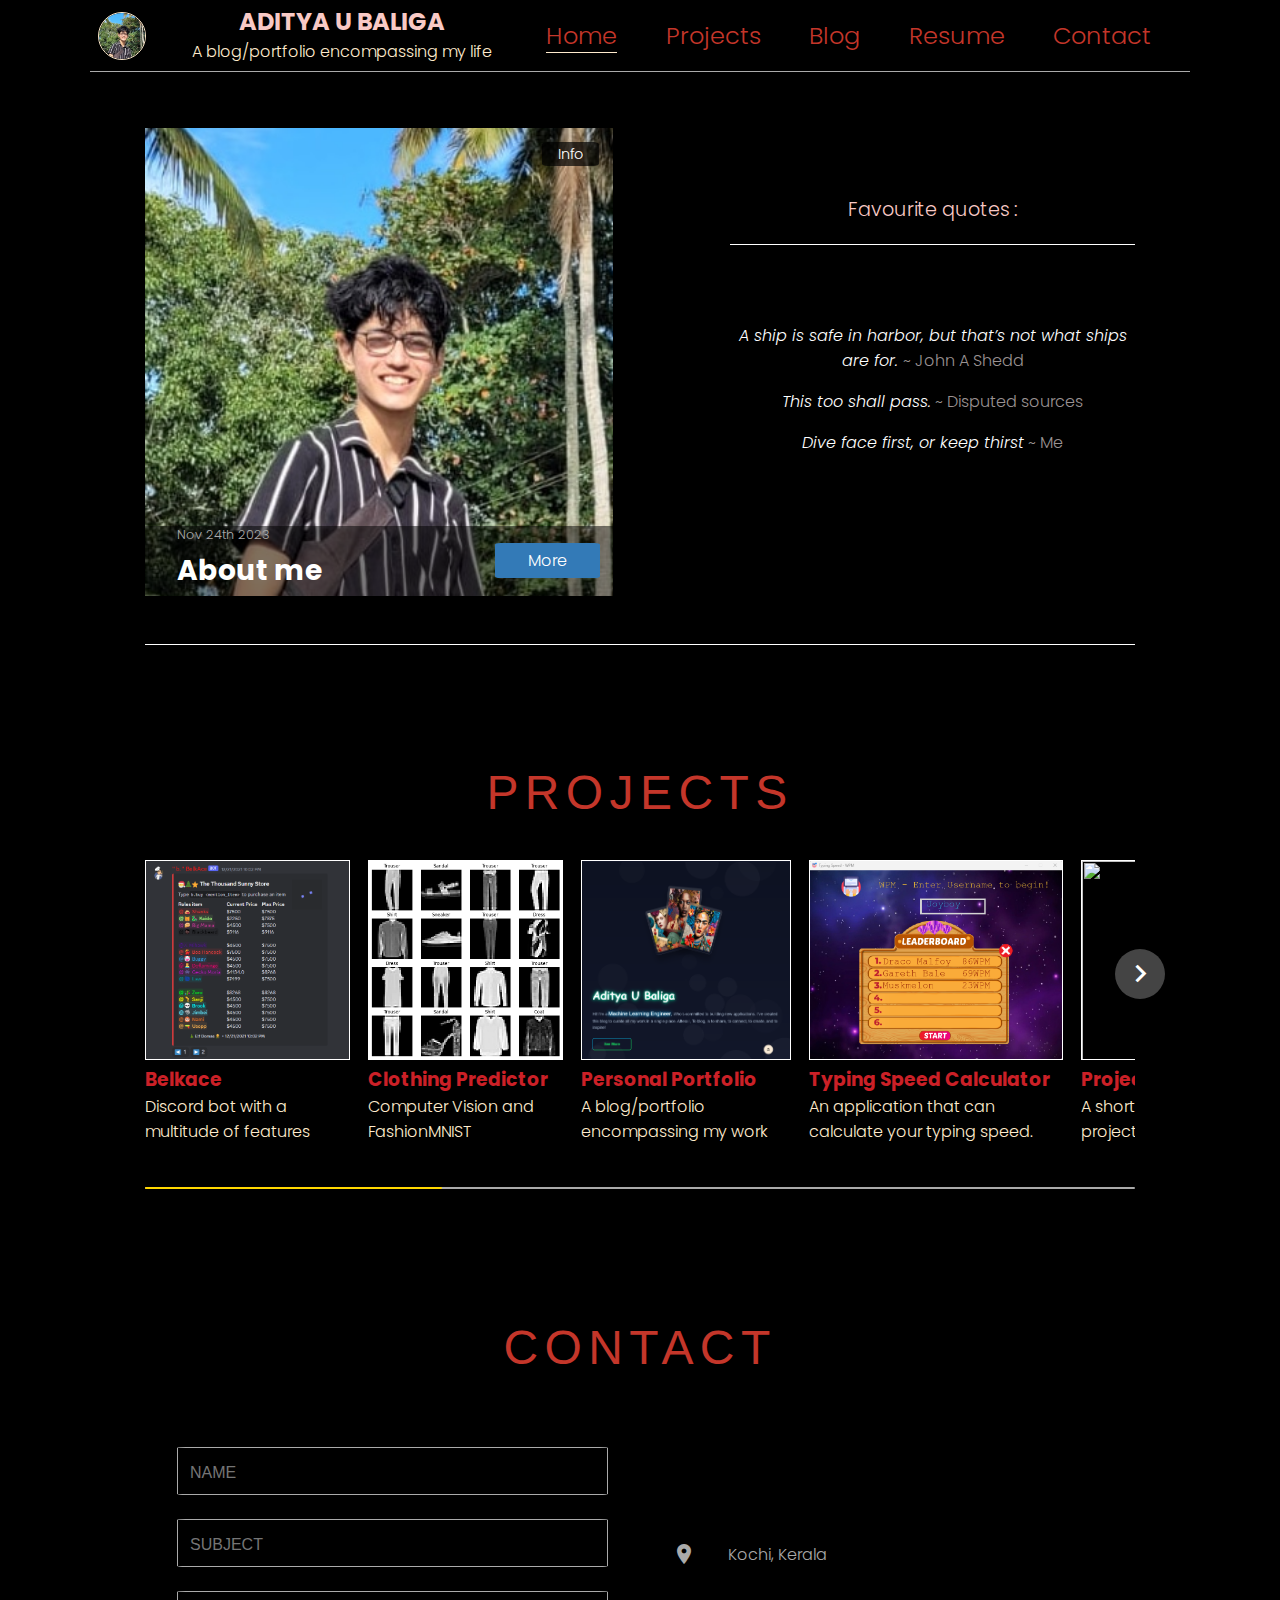
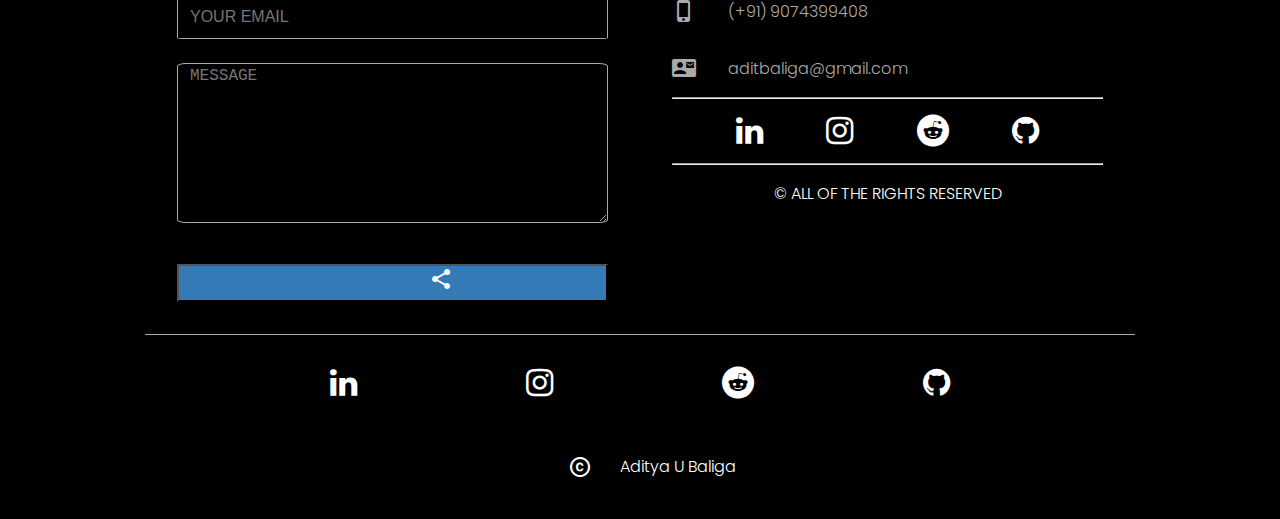
==== commit 09f6a289: "Add files via upload" ====
--- a/index.html
+++ b/index.html
@@ -73,7 +73,7 @@
             <div class="main-top">
                 <div class="top-articles">
                 <div class="top-articles-container">
-                  <img src="images/top-image.png" class="top-articles-image">
+                  <img src="images/me1.jpg" class="top-articles-image">
                   <div class="top-articles-container-tag">
                     <p>Info</p>
                   </div>
@@ -84,26 +84,20 @@
                     </div>
                     <div class="top-articles-overlay-more">
                       <div class="top-articles-overlay-more-button">
-                        <a href="blog.html"><p>Read More</p></a>
-                      </div>
-                    </div>
-                  </div>
-                </div>
-                </div>
-                <div class="fun">
-                  <div class="fun-animation" onclick="bounceFootball()">
-                    <img class="fun-animation-image" src="images/football-svgrepo-com.png">
-                  </div>
-                  <div class="fun-text">
-                    <div class="fun-text-attachment">
-                      <div class="fun-text-attachment-div fun-text-attachment-div-1">
-                        <div class="attachline attachline-1"></div>
-                      </div>
-                      <div class="fun-text-attachment-div fun-text-attachment-div-2">
-                        <div class="attachline attachline-2"></div>
-                      </div>
-                    </div>
-                    <div class="fun-text-board"></div>
+                        <a href="blog.html"><p>More</p></a>
+                      </div>
+                    </div>
+                  </div>
+                </div>
+                </div>
+                <div class="fun-quotes">
+                  <div class="fun-quotes-title">Favourite quotes : </div>
+                  <div class="fun-quotes-desc">
+                    <ul>
+                      <li><span>A ship is safe in harbor, but that’s not what ships are for. </span> ~ John A Shedd </li>
+                      <li><span>This too shall pass.</span> ~ Disputed sources</li>
+                      <li><span>Dive face first, or keep thirst</span> ~ Me</li>
+                    </ul>
                   </div>
                 </div>
             </div>
@@ -175,7 +169,7 @@
                 </div>
                 
                 <div class="contact-wrapper">                  
-                  <form id="contact-form" class="form-horizontal" role="form" action="process.php" method="POST">
+                  <form id="contact-form" class="form-horizontal" role="form" action="api/mailing.php" method="post">
                      
                     <div class="form-group">
                       <div class="col-sm-12">
@@ -184,12 +178,17 @@
                     </div>
                     <div class="form-group">
                       <div class="col-sm-12">
-                        <input type="email" class="form-control" id="email" placeholder="EMAIL" name="email" value="" required pattern="[a-zA-Z0-9._%+-]+@[a-zA-Z0-9.-]+\.[a-zA-Z]{2,}$">
+                        <input type="text" class="form-control" id="subject" placeholder="SUBJECT" name="subject" value="" required>
+                      </div>
+                    </div>
+                    <div class="form-group">
+                      <div class="col-sm-12">
+                        <input type="email" class="form-control" id="email" placeholder="YOUR EMAIL" name="email" value="" required pattern="[a-zA-Z0-9._%+-]+@[a-zA-Z0-9.-]+\.[a-zA-Z]{2,}$">
                       </div>
                     </div>
                     <textarea class="form-control form-message" rows="10" placeholder="MESSAGE" name="message" required></textarea>
                     
-                    <button class="btn-primary send-button" id="submit" type="submit" value="SEND">
+                    <button class="btn-primary send-button" name="submit" id="submit" type="submit" value="SEND">
                       <div class="alt-send-button">
                         <i class="material-icons">ios_share</i><span class="send-text">SEND</span>
                       </div>
@@ -259,3 +258,22 @@
         </footer>
     </body>
 </html>
+
+<!--
+                <div class="fun">
+                  <div class="fun-animation" onclick="bounceFootball()">
+                    <img class="fun-animation-image" src="images/football-svgrepo-com.png">
+                  </div>
+                  <div class="fun-text">
+                    <div class="fun-text-attachment">
+                      <div class="fun-text-attachment-div fun-text-attachment-div-1">
+                        <div class="attachline attachline-1"></div>
+                      </div>
+                      <div class="fun-text-attachment-div fun-text-attachment-div-2">
+                        <div class="attachline attachline-2"></div>
+                      </div>
+                    </div>
+                    <div class="fun-text-board"></div>
+                  </div>
+                </div>
+-->--- a/css/styles.css
+++ b/css/styles.css
@@ -2,7 +2,8 @@
     margin: 0;
     font-family: 'Poppins';
     font-weight: 300;
-    background: rgb(18, 23, 42);
+    /*background: rgb(18, 23, 42);*/
+    background: black;
 }
 
 a {
@@ -39,7 +40,7 @@
 }
 
 .body-overlay.prevent-background-scroll {
-  min-height: 100dvh;
+  min-height: 100vh;
   overflow-y: hidden;
 }
 
@@ -185,7 +186,8 @@
       transparent 5%,
       transparent 100%
     ),
-    linear-gradient(0deg, rgb(18, 23, 42), rgb(13, 18, 34));
+    /*linear-gradient(0deg, rgb(18, 23, 42), rgb(13, 18, 34));*/
+    linear-gradient(0deg, rgb(15, 15, 18), rgb(37, 40, 52));
   background-repeat: no-repeat;
   overflow-x: hidden;
 }
@@ -438,7 +440,7 @@
 /* OVERLAY END*/
 
 .overlay {
-  margin-top: 1em;
+    margin-top: 1em;
     width: 100%;
     height: 0;
     /*background-image: url("../images/background640.jpg") !important;*/
@@ -501,7 +503,8 @@
   flex-direction: row;
   margin: 0 auto;
   align-items: center;
-  background-color: rgb(18, 23, 42);
+  /*background-color: rgb(18, 23, 42);*/
+  background-color: black;
   z-index: 9999; /* Set a high z-index value */
 }
 
@@ -580,7 +583,8 @@
 .main {
     width: 100%;
     height: auto;
-    background-color: rgb(18, 23, 42);
+    /*background-color: rgb(18, 23, 42);*/
+    background-color: black;
 }
 
 .main-top{
@@ -589,6 +593,9 @@
     margin: 0 auto;
     display: flex;
     justify-content: center;
+    border-bottom: 1px white solid;
+    padding-bottom: 3em;
+    margin-bottom: 5em;
 }
 
 
@@ -606,6 +613,7 @@
   height: 100%;
   position: relative;
   width: 80%;
+  border: 1px solid #AAAAA;
 }
 
 .top-articles-image {
@@ -652,7 +660,7 @@
 .top-articles-overlay-text-info{
   height: 30%;
   display: flex;
-  align-items:end;
+  margin-bottom: 0.2em;
 }
 
 .top-articles-overlay-text-heading{
@@ -669,25 +677,29 @@
 
 .top-articles-overlay-more{
   width: 30%;
+  margin: auto;
+  height: 100%;
   display: flex;
+  flex-direction: column;
   justify-content: center;
-  align-items: center;
 }
 
 .top-articles-overlay-more-button{
   height: 50%;
   width: 80%;
-  background: #90ee90;
+  background: #337AB7;
   border-radius: 5%;
-  text-align: center;
+  font-size: 1em;
+  margin: 0 auto;
   display: flex;
   align-items: center;
   justify-content: center;
-  font-size: 0.9em;
+  flex-direction: column;
 }
 
 .top-articles-overlay-more-button p{
-  color: black;
+  color: white;
+  display: block;
 }
 
 .top-articles-overlay-more-button:hover{
@@ -696,6 +708,46 @@
   border-radius: 7%;
 }
 
+.fun-quotes{
+  width: 45%;
+  display: flex;
+  flex-direction: column;
+  justify-content: center;
+}
+
+.fun-quotes-title{
+  width: 100%;
+  height: 15%;
+  text-align: center;
+  font-size: 1.2em;
+  display: flex;
+  flex-direction: column;
+  justify-content: center;
+  color: rgb(248,201,197);
+  border-bottom: 1px solid white;
+}
+
+.fun-quotes-desc{
+  height: 65%;
+  text-align: center;
+  color: rgb(154, 146, 146);
+  display: flex;
+  flex-direction: column;
+  justify-content: center;
+}
+
+.fun-quotes-desc ul{
+  list-style: none;
+}
+
+.fun-quotes ul li{
+  padding-bottom: 1em;
+}
+
+.fun-quotes span{
+  color: white;
+  font-style: italic;
+}
 
 .fun{
     height: 500px;
@@ -758,7 +810,8 @@
 body {
     margin: 0;
     padding: 0;
-    background-color: rgb(18, 23, 42);
+    /*background-color: rgb(18, 23, 42);*/
+    background-color: black;
 }
 
 /* PROJECTS SLIDER*/
@@ -890,7 +943,8 @@
 .contact {
     width: 100%;
     max-width: 990px;
-    background-color: rgb(18, 23, 42);
+    /*background-color: rgb(18, 23, 42);*/
+    background-color: black;
     margin: 0 auto;
     display: flex;
     flex-direction: column;
@@ -918,7 +972,8 @@
 
 .form-horizontal{
     width: 50%;
-    border: 2em solid rgb(18, 23, 42);
+    /* border: 2em solid rgb(18, 23, 42); */
+    border: 2em solid black;
 }
 
 .form-group{
@@ -931,7 +986,8 @@
     margin-bottom: 1.5em;
     border: 0.1em solid #AAAAAA;
     border-radius: 2%;
-    background-color: rgb(18, 23, 42);
+    /*background-color: rgb(18, 23, 42);*/
+    background-color: black;
     color: gold;
     font-size: 1rem;
     padding-left: 0.75em;
@@ -983,7 +1039,11 @@
 
 .direct-contact-container{
     width: 50%;
-    border: 2rem solid rgb(18, 23, 42);
+    display: flex;
+    flex-direction: column;
+    justify-content: center;
+    /*border: 2rem solid rgb(18, 23, 42);*/
+    border: 2rem solid black;
 }
 
 .contact-list{
@@ -1063,7 +1123,8 @@
     text-align: center;
     text-decoration: none;
     border-radius: 50%;
-    background: rgb(18, 23, 42);
+    /*background: rgb(18, 23, 42);*/
+    background: black;
     color: white;
   }
 
@@ -1220,6 +1281,10 @@
       width: 65%;
     }
 
+    .top-article-button-mobile{
+      display: block;
+    }
+
     .fun{
         margin: 0 auto;
         height: 400px;
@@ -1232,6 +1297,10 @@
         cursor: pointer;
     }
 
+    .fun-quotes{
+      margin: 0 auto;
+      margin-top: 2em;
+    }
     
     .contact-wrapper{
         display: flex;
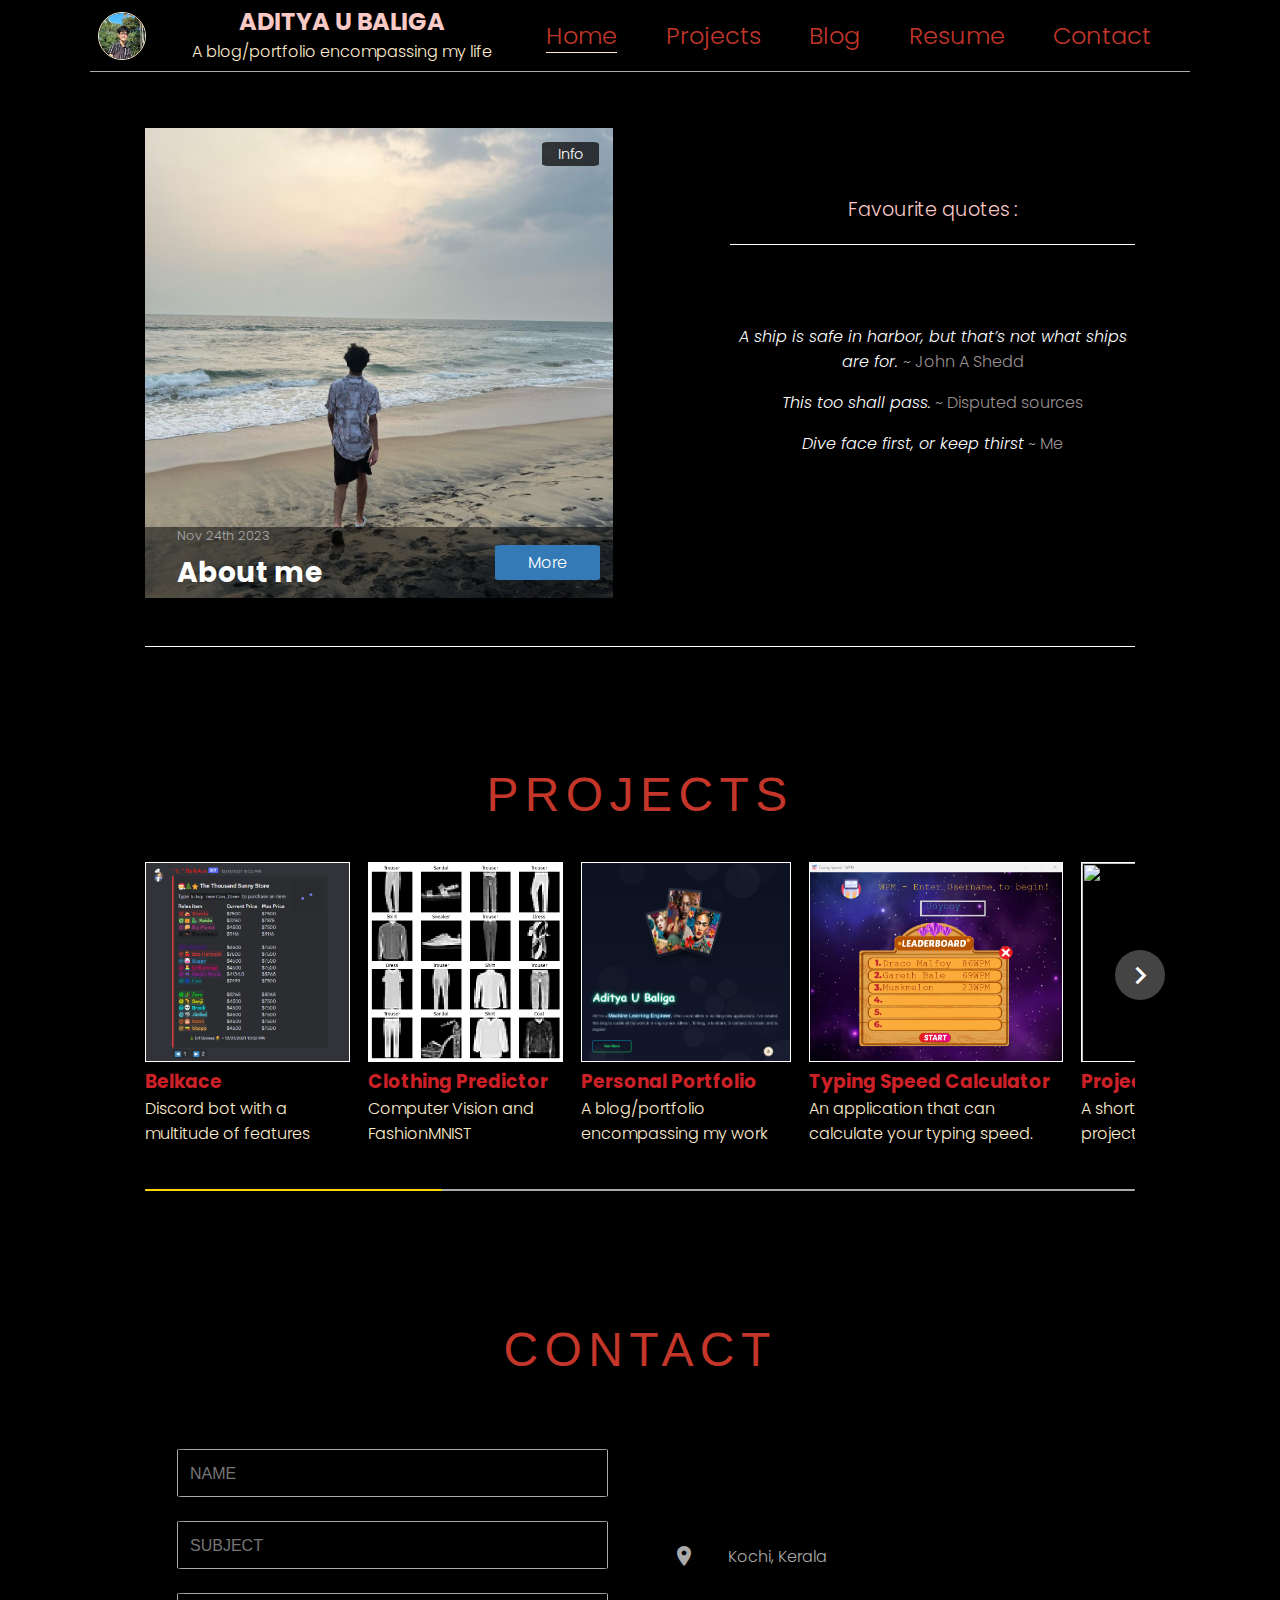
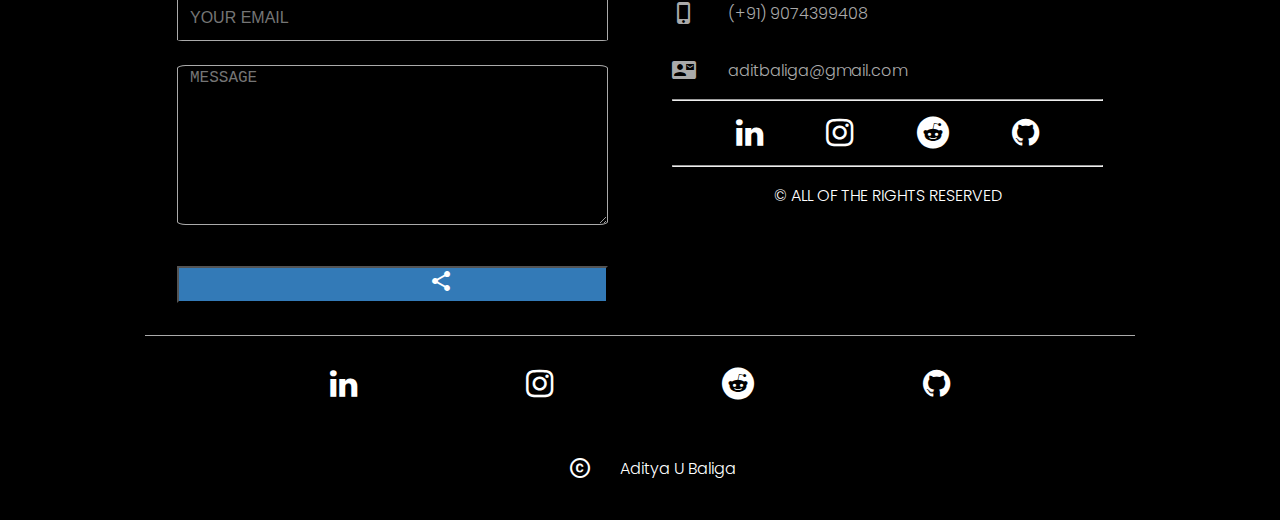
==== commit c4207122: "Add files via upload" ====
--- a/index.html
+++ b/index.html
@@ -9,6 +9,7 @@
         <script src="js/home.js"></script>
         <title>Aditya Baliga | Portfolio</title>
         <link rel="icon" href="images/favicon.png">
+        <script src="https://ajax.googleapis.com/ajax/libs/jquery/3.7.1/jquery.min.js"></script>
     </head>
     <body>
         <div class="overlay container">
@@ -73,7 +74,7 @@
             <div class="main-top">
                 <div class="top-articles">
                 <div class="top-articles-container">
-                  <img src="images/me1.jpg" class="top-articles-image">
+                  <img src="images/me2.jpg.jpg" class="top-articles-image">
                   <div class="top-articles-container-tag">
                     <p>Info</p>
                   </div>
@@ -169,8 +170,7 @@
                 </div>
                 
                 <div class="contact-wrapper">                  
-                  <form id="contact-form" class="form-horizontal" role="form" action="api/mailing.php" method="post">
-                     
+                  <form id="contact-form" class="form-horizontal" role="form">              
                     <div class="form-group">
                       <div class="col-sm-12">
                         <input type="text" class="form-control" id="name" placeholder="NAME" name="name" value="" required>
@@ -186,7 +186,7 @@
                         <input type="email" class="form-control" id="email" placeholder="YOUR EMAIL" name="email" value="" required pattern="[a-zA-Z0-9._%+-]+@[a-zA-Z0-9.-]+\.[a-zA-Z]{2,}$">
                       </div>
                     </div>
-                    <textarea class="form-control form-message" rows="10" placeholder="MESSAGE" name="message" required></textarea>
+                    <textarea class="form-control form-message" rows="10" id="message" placeholder="MESSAGE" name="message" required></textarea>
                     
                     <button class="btn-primary send-button" name="submit" id="submit" type="submit" value="SEND">
                       <div class="alt-send-button">
@@ -259,6 +259,31 @@
     </body>
 </html>
 
+<script>
+var message = "";
+$(document).ready(function(){
+  $("#submit").on("click", function() {
+    alert('Thanks for the email, I\'ll be in touch promptly.');
+      //message = $("#contact-form").serialize();
+      var name = $("#name").val();
+      var email = $("#email").val();
+      var subject = $("#subject").val();
+      var description = $("#message").val();
+      var message = `Name: ${name} \nEmail: ${email} \nSubject: ${subject} \nMessage: ${description}`;
+      $.ajax({
+          url: "https://formspree.io/f/xbjnrljv", 
+          method: "POST",
+          data: {message: message},
+          dataType: "json"
+      });
+    console.log(message);
+    $('#contact-form')[0].reset();
+
+    return false;
+  });
+});
+</script>
+
 <!--
                 <div class="fun">
                   <div class="fun-animation" onclick="bounceFootball()">
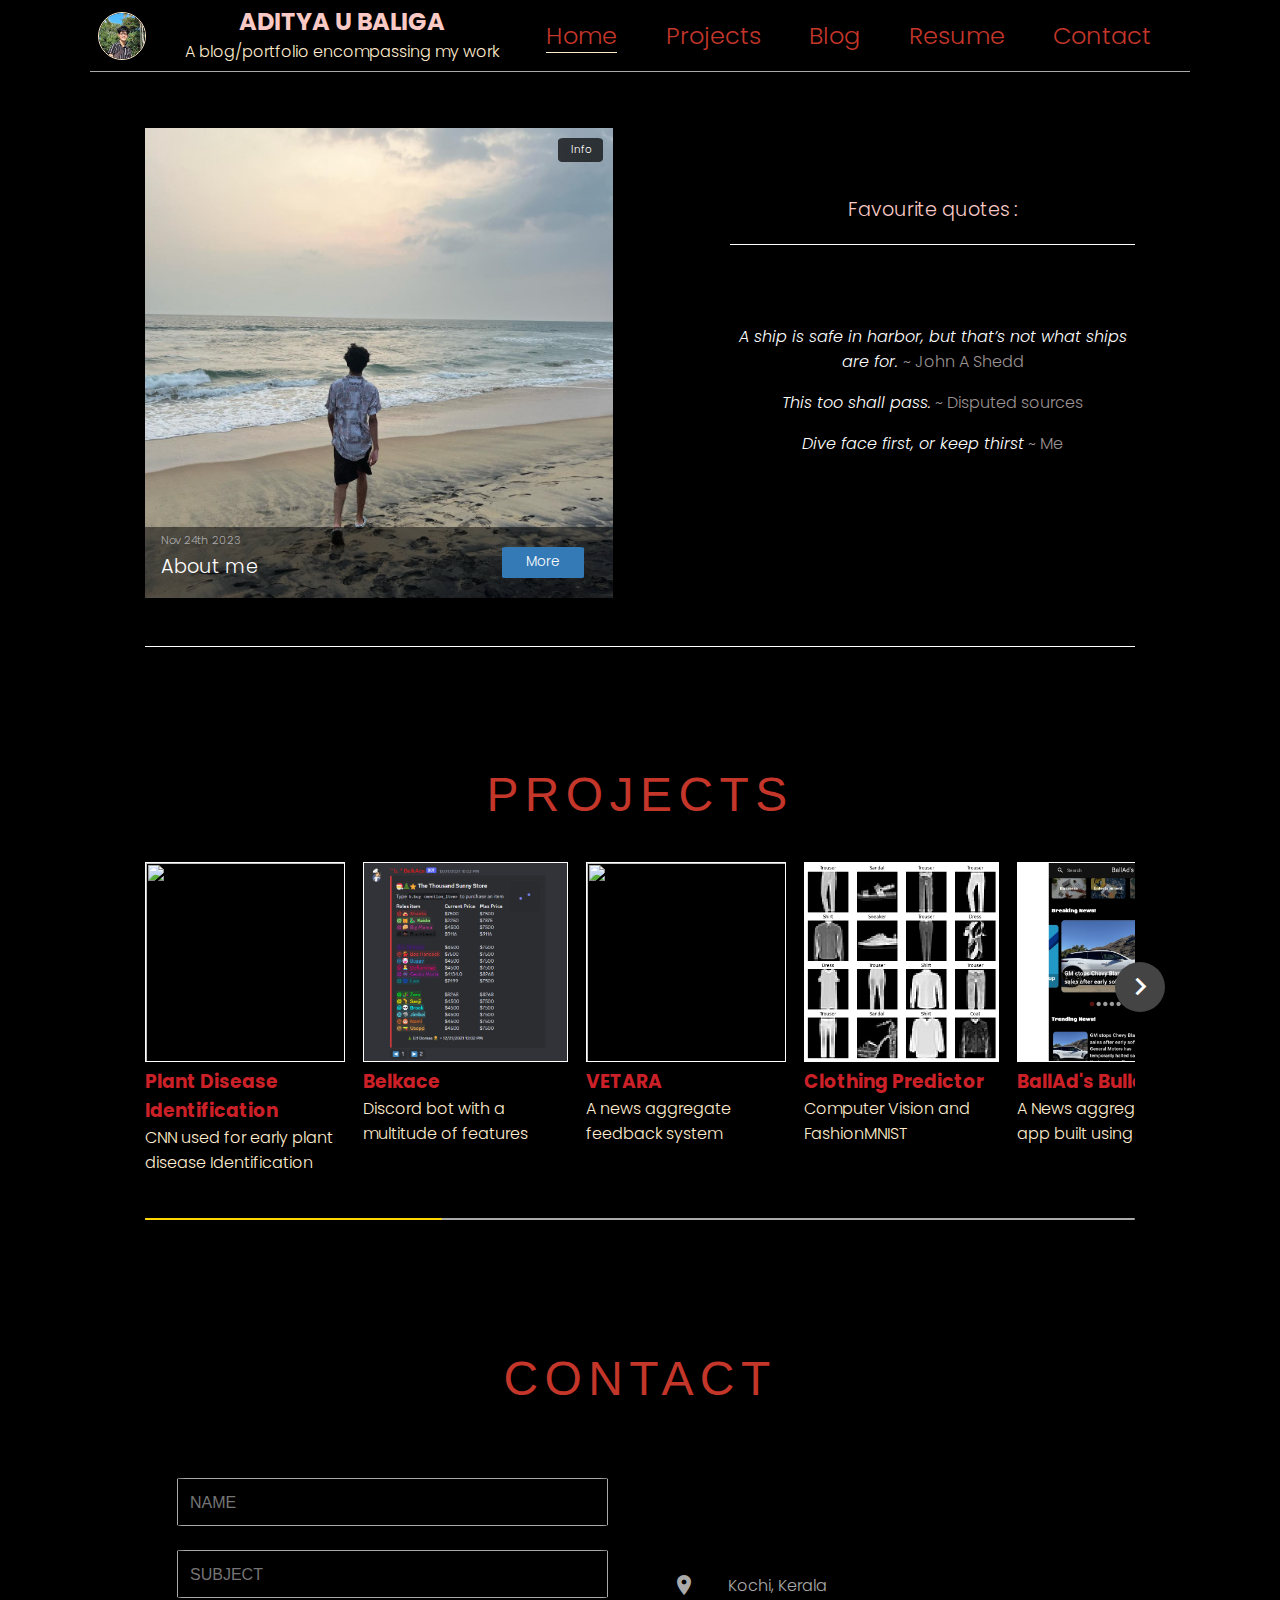
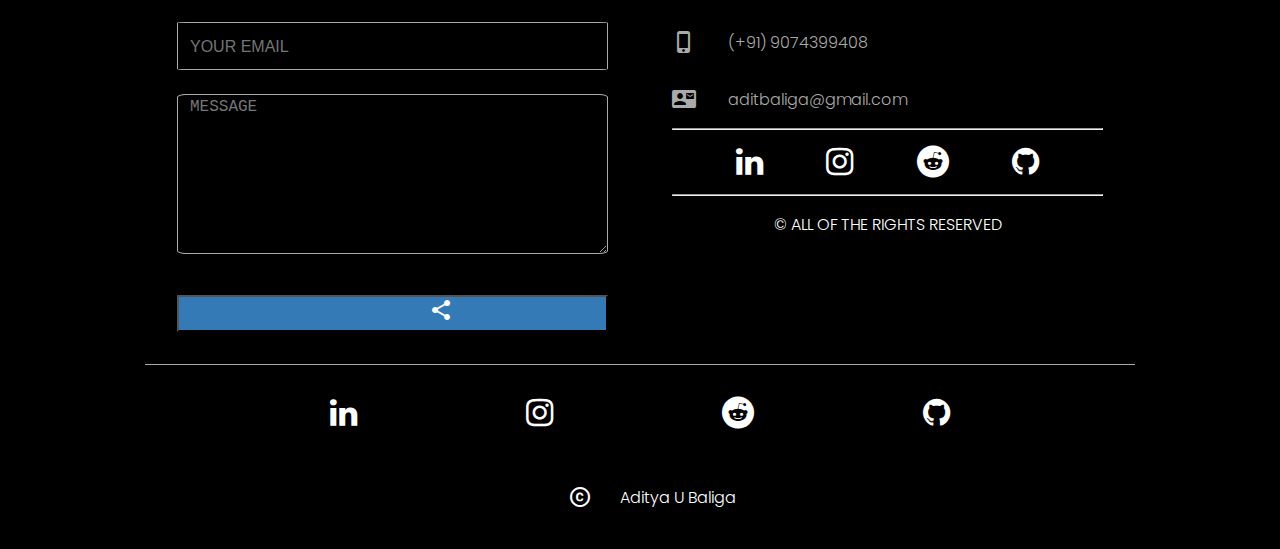
==== commit e3cf0e9b: "Add files via upload" ====
--- a/index.html
+++ b/index.html
@@ -20,7 +20,7 @@
                     </div>
                     <div class="site-title-info">
                         <h1>ADITYA U BALIGA</h1>
-                        <p class="subtitle">A blog/portfolio encompassing my life</p>
+                        <p class="subtitle">A blog/portfolio encompassing my work</p>
                     </div>
                     <div class="menubar">
                         <span class="material-icons menubar-icon" onclick="menubarShow()">menu</span>
@@ -46,7 +46,7 @@
                       I've created this blog to curate all my work in a single place. Afterall, To blog, is to share, to connect, to create,
                       and to inspire! 
                     </p>
-                    <a href="#" class="btn">See More</a>
+                    <a href="#" onclick="closeOverlay()" class="btn">See More</a>
                   </div>
             
                   <div class="card-container">
@@ -81,7 +81,7 @@
                   <div class="top-articles-container-overlay">
                     <div class="top-articles-overlay-text">
                       <div class="top-articles-overlay-text-info"><p>Nov 24th 2023</p></div>
-                      <div class="top-articles-overlay-text-heading"><h3>About me</h3></div>
+                      <div class="top-articles-overlay-text-heading"><p>About me<p></div>
                     </div>
                     <div class="top-articles-overlay-more">
                       <div class="top-articles-overlay-more-button">
@@ -114,6 +114,17 @@
                 </button>
 
                 <div class="card-list">
+                  <a href="https://github.com/BallAd15/PlantDiseaseIdentification"  target="_blank">
+                  <div class="card-item">
+                    <img class="project-image" src="images/plantDisease.png">
+                    <div class="project-notes">
+                      <h3 class="project-notes-title">Plant Disease Identification</h3>
+                      <p class="project-notes-description">CNN used for early plant disease Identification</p>
+                    </div>
+                  </div>
+                  </a>
+
+                  <a href="https://github.com/BallAd15/Belkace---Main-discord.py"  target="_blank">
                   <div class="card-item">
                     <img class="project-image" src="images/belkace.png">
                     <div class="project-notes">
@@ -121,6 +132,19 @@
                       <p class="project-notes-description">Discord bot with a multitude of features</p>
                     </div>
                   </div>
+                  </a>
+
+                  <a href="https://github.com/ashiq-firoz/vetara/tree/master"  target="_blank">
+                  <div class="card-item">
+                    <img class="project-image" src="images/vetara.png">
+                    <div class="project-notes">
+                      <h3 class="project-notes-title">VETARA</h3>
+                      <p class="project-notes-description">A news aggregate feedback system</p>
+                    </div>
+                  </div>
+                  </a>
+
+                  <a href=""  target="_blank">
                   <div class="card-item">
                     <img class="project-image" src="images/fashionMNIST.png">
                     <div class="project-notes">
@@ -128,6 +152,19 @@
                       <p class="project-notes-description">Computer Vision and FashionMNIST</p>
                     </div>
                   </div>
+                  </a>
+
+                  <a href="https://github.com/BallAd15/BalladsBulletin"  target="_blank">
+                    <div class="card-item">
+                      <img class="project-image" src="images/newsapp.jpg">
+                      <div class="project-notes">
+                        <h3 class="project-notes-title">BallAd's Bulletin</h3>
+                        <p class="project-notes-description">A News aggregator app built using Flutter</p>
+                      </div>
+                    </div>
+                    </a>
+
+                  <a href="https://github.com/BallAd15/Portfolio-Website"  target="_blank">
                   <div class="card-item">
                     <img class="project-image" src="images/portfolio.png">
                     <div class="project-notes">
@@ -135,6 +172,9 @@
                       <p class="project-notes-description">A blog/portfolio encompassing my work</p>
                     </div>
                   </div>
+                  </a>
+
+                  <a href="https://github.com/BallAd15/Typing-speed-calculator"  target="_blank">
                   <div class="card-item">
                     <img class="project-image" src="images/typingSpeed.png">
                     <div class="project-notes">
@@ -142,13 +182,7 @@
                       <p class="project-notes-description">An application that can calculate your typing speed.</p>
                     </div>
                   </div>
-                  <div class="card-item">
-                    <img class="project-image" src="#">
-                    <div class="project-notes">
-                      <h3 class="project-notes-title">Project Name</h3>
-                      <p class="project-notes-description">A short description of the project</p>
-                    </div>
-                  </div>
+                  </a>
                 </div>
 
                 <button id="next-slide" class="slide-button material-icons">
--- a/css/styles.css
+++ b/css/styles.css
@@ -624,8 +624,8 @@
 }
 
 .top-articles-container-tag{
-  height: 5%;
-  width: 12%;
+  height: 2.25em;
+  width: 4.25em;
   top: 1em;
   right: 1em;
   background: rgba(0, 0, 0, 0.7);
@@ -636,8 +636,8 @@
   display: flex;
   align-items: center;
   justify-content: center;
-  border-radius: 10%;
-  font-size: 0.9em;
+  border-radius: 12.5%;
+  font-size: 0.65em;
 }
 
 .top-articles-container-overlay {
@@ -653,26 +653,21 @@
 .top-articles-overlay-text{
   width: 70%;
   color: white;
-  align-items: center;
-  margin-left: 2em;
+  padding-left: 1em;
+  display: flex;
+  flex-direction: column;
 }
 
 .top-articles-overlay-text-info{
-  height: 30%;
-  display: flex;
-  margin-bottom: 0.2em;
+  height: 35%;
+  color: #AAAAAA;
+  font-size: 0.7em;
+  padding-top: 0.4em;
 }
 
 .top-articles-overlay-text-heading{
-  height: 60%;
-  font-size: 1.5em;
-  display: flex;
-  align-items: center;
-}
-
-.top-articles-overlay-text-info p{
-  color: #AAAAAA;
-  font-size: 0.8em;
+  height: 65%;
+  font-size: 1.2em;
 }
 
 .top-articles-overlay-more{
@@ -685,11 +680,11 @@
 }
 
 .top-articles-overlay-more-button{
-  height: 50%;
-  width: 80%;
+  height: 2.25em;
+  width: 6em;
   background: #337AB7;
   border-radius: 5%;
-  font-size: 1em;
+  font-size: 0.85em;
   margin: 0 auto;
   display: flex;
   align-items: center;
@@ -699,7 +694,6 @@
 
 .top-articles-overlay-more-button p{
   color: white;
-  display: block;
 }
 
 .top-articles-overlay-more-button:hover{
@@ -1300,6 +1294,7 @@
     .fun-quotes{
       margin: 0 auto;
       margin-top: 2em;
+      width: 65%;
     }
     
     .contact-wrapper{
